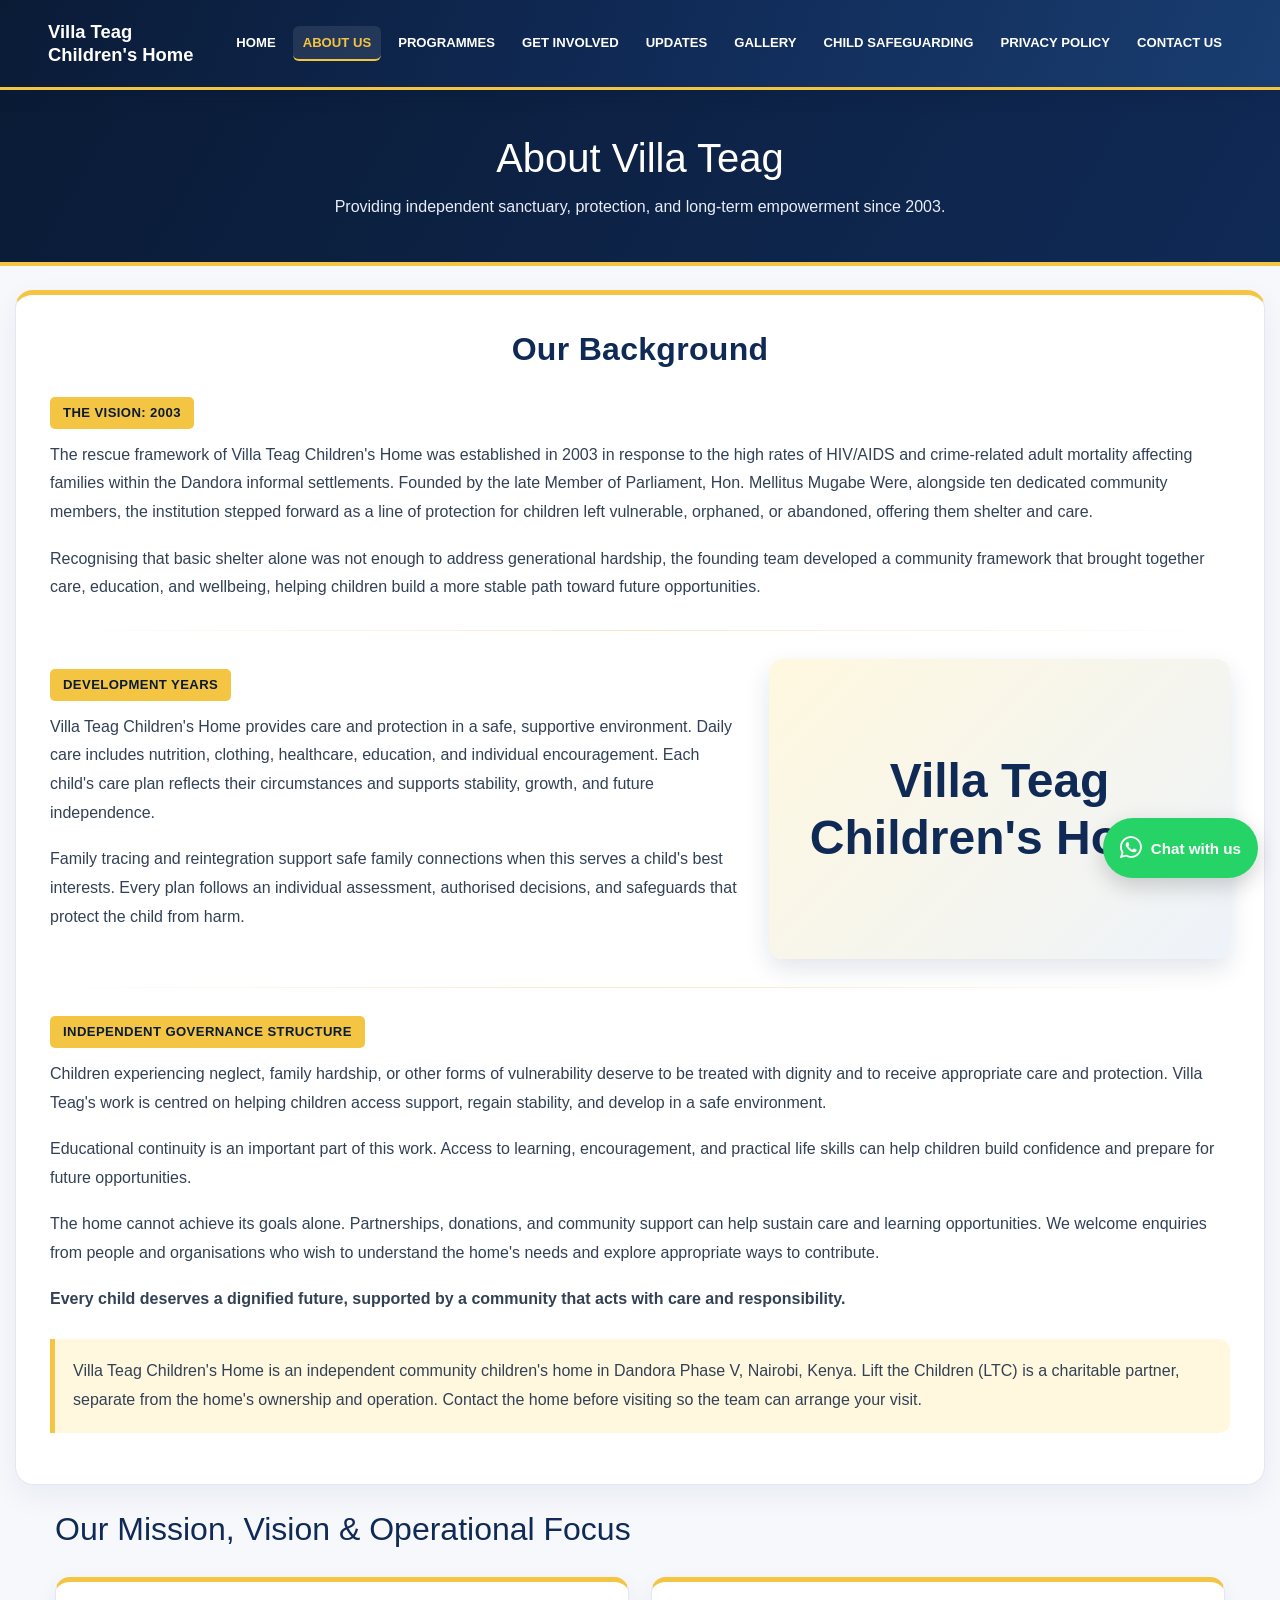
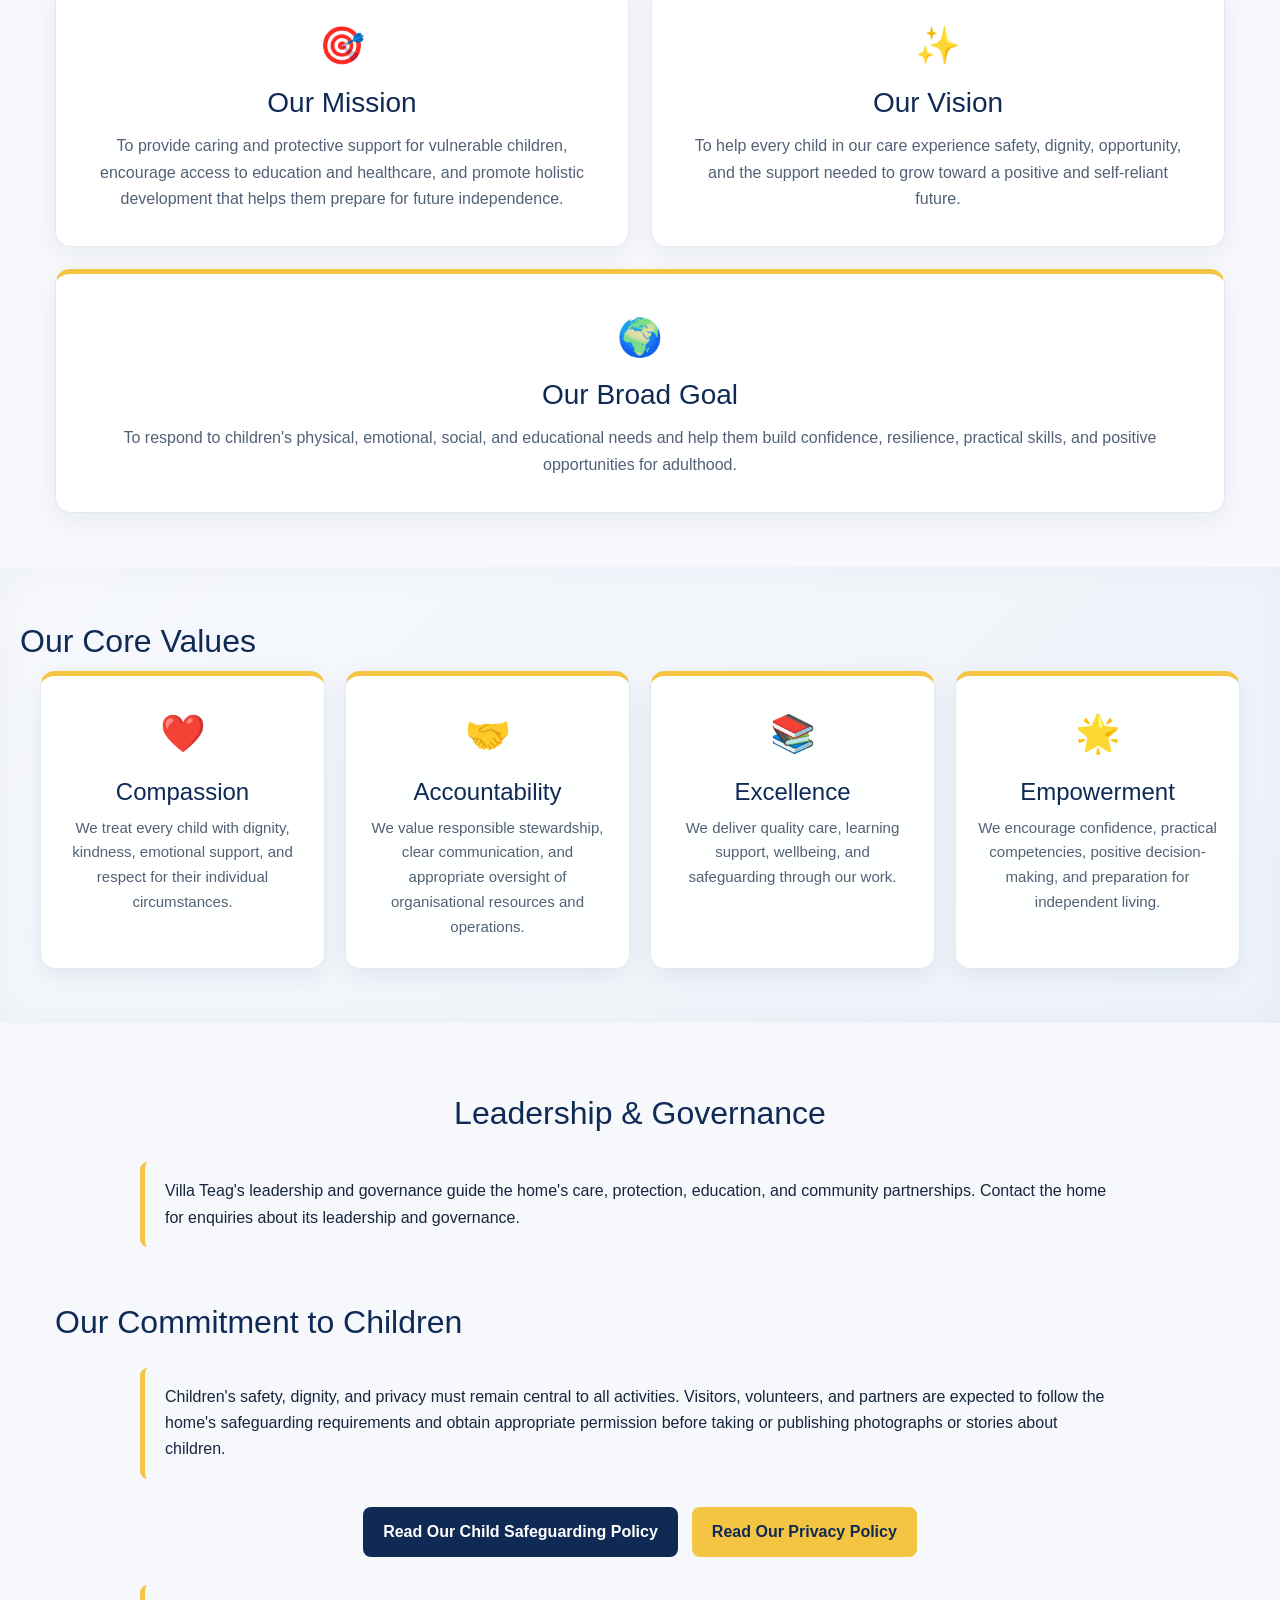
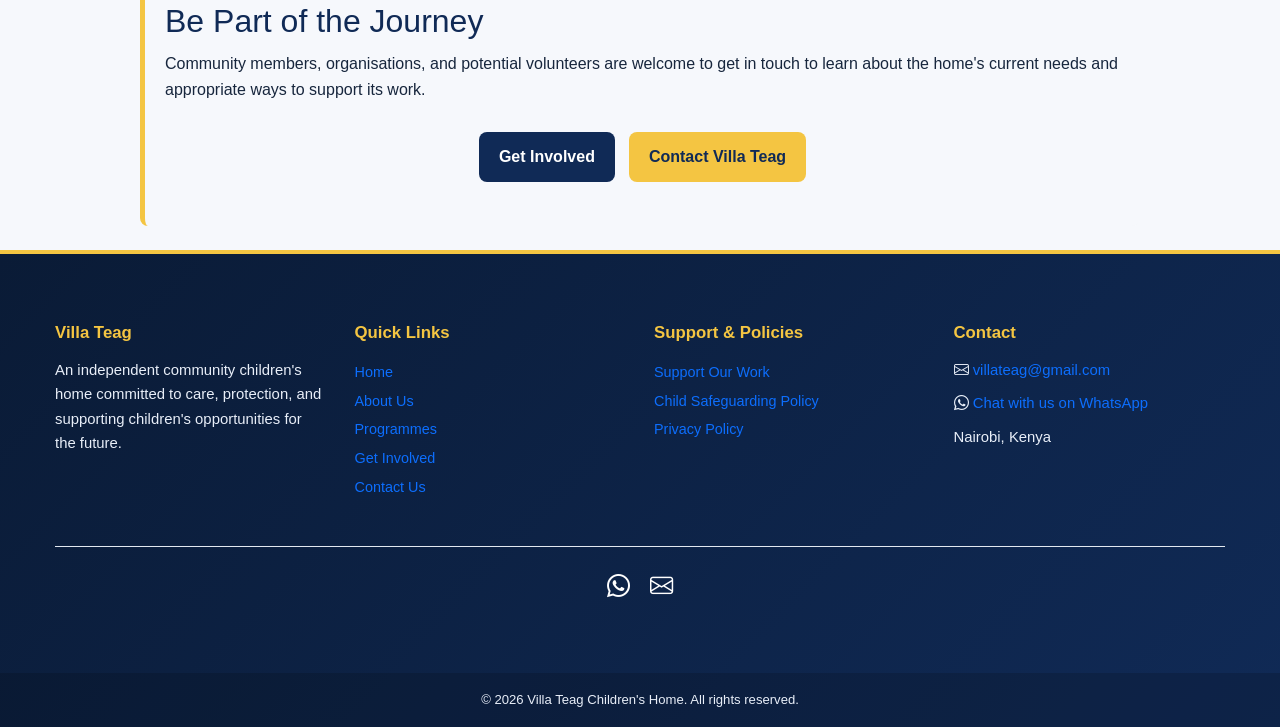
==== About.html @ f367cfdc "Polish Villa Teag website content Co-authored-by: Copilot <223556219+Copilot@users.noreply.github.co" ====
<!doctype html>
<html lang="en">
<head>
  <meta charset="UTF-8">
  <meta name="viewport" content="width=device-width, initial-scale=1.0">
  <meta name="description" content="Learn about Villa Teag Children's Home, its history, mission, values and commitment to the protection and development of children.">
  <title>About Us | Villa Teag Children's Home</title>

  <link rel="stylesheet" href="css/bootstrap.min.css">
  <link rel="stylesheet" href="https://cdn.jsdelivr.net/npm/bootstrap-icons@1.10.0/font/bootstrap-icons.css">
  <link rel="stylesheet" href="css/mutuku.css">
  <link rel="stylesheet" href="css/aboutus.css">

  <style>
    /* Small page-specific additions; the main appearance remains in aboutus.css and mutuku.css. */
    .about-action-links {
      display: flex;
      flex-wrap: wrap;
      gap: 14px;
      justify-content: center;
      margin: 28px auto;
    }
    .about-action-links a {
      display: inline-block;
      padding: 12px 20px;
      border-radius: 8px;
      text-decoration: none;
      font-weight: 700;
    }
    .about-action-primary {
      background: #102a56;
      color: #fff;
    }
    .about-action-secondary {
      background: #f4c542;
      color: #102a56;
    }
    .about-action-links a:focus-visible,
    .horizontal-menu a:focus-visible,
    .site-footer a:focus-visible {
      outline: 3px solid #f4c542;
      outline-offset: 3px;
    }
    .about-note {
      max-width: 1000px;
      margin: 24px auto;
      padding: 16px 20px;
      border-left: 5px solid #f4c542;
      background: #f6f8fc;
      border-radius: 8px;
      line-height: 1.65;
    }
    .about-note p { margin-bottom: 0; }
    .about-page-footer-grid {
      display: grid;
      grid-template-columns: repeat(auto-fit, minmax(190px, 1fr));
      gap: 28px;
    }
    .about-page-footer-grid ul {
      list-style: none;
      padding-left: 0;
      line-height: 2;
    }
    .about-page-footer-grid a { text-decoration: none; }
    .about-page-footer-grid a:hover { text-decoration: underline; }
  </style>
</head>
<body>

  <!-- SITE HEADER -->
  <header class="site-header">
    <nav class="navbar-hub" aria-label="Main navigation">
      <a class="brand-logo" href="index.html" style="text-decoration:none;">
        Villa Teag <br> Children's Home
      </a>

      <input type="checkbox" id="menu-toggle" class="menu-checkbox" aria-label="Toggle navigation menu">
      <label for="menu-toggle" class="hamburger" aria-hidden="true">
        <span></span><span></span><span></span>
      </label>

      <ul class="horizontal-menu">
        <li><a href="index.html">Home</a></li>
        <li><a href="About.html" class="active" aria-current="page">About Us</a></li>
        <li><a href="Programs and Services.html">Programmes</a></li>
        <li><a href="Get Involved.html">Get Involved</a></li>
        <li><a href="updates.html">Updates</a></li>
        <li><a href="gallery.html">Gallery</a></li>
        <li><a href="safeguarding.html">Child Safeguarding</a></li>
        <li><a href="privacy.html">Privacy Policy</a></li>
        <li><a href="Contact.html">Contact Us</a></li>
      </ul>
    </nav>
  </header>

  <!-- WHATSAPP FLOAT -->
  <a href="https://wa.me/254722221267"
     class="whatsapp-float"
     target="_blank"
     rel="noopener noreferrer"
     aria-label="Chat with Villa Teag Children's Home on WhatsApp">
    <i class="bi bi-whatsapp" aria-hidden="true"></i>
    <span>Chat with us</span>
  </a>

  <!-- PAGE BANNER -->
  <section class="page-header">
    <h1>About Villa Teag</h1>
    <p>Providing independent sanctuary, protection, and long-term empowerment since 2003.</p>
  </section>

  <main>
    <!-- HISTORICAL TIMELINE -->
    <section class="history-card" aria-labelledby="history-heading">
      <h2 class="history-title" id="history-heading">Our Background</h2>

      <div class="full-width-top">
        <div class="era-tag">The Vision: 2003</div>
        <p>The rescue framework of Villa Teag Children's Home was established in 2003 in response to the high rates of HIV/AIDS and crime-related adult mortality affecting families within the Dandora informal settlements. Founded by the late Member of Parliament, Hon. Mellitus Mugabe Were, alongside ten dedicated community members, the institution stepped forward as a line of protection for children left vulnerable, orphaned, or abandoned, offering them shelter and care.</p>
        <p>Recognising that basic shelter alone was not enough to address generational hardship, the founding team developed a community framework that brought together care, education, and wellbeing, helping children build a more stable path toward future opportunities.</p>
      </div>

      <hr class="history-divider">

      <div class="split-middle">
        <div class="middle-text">
          <div class="era-tag">Development Years</div>
          <p>Villa Teag Children's Home provides care and protection in a safe, supportive environment. Daily care includes nutrition, clothing, healthcare, education, and individual encouragement. Each child's care plan reflects their circumstances and supports stability, growth, and future independence.</p>
          <p>Family tracing and reintegration support safe family connections when this serves a child's best interests. Every plan follows an individual assessment, authorised decisions, and safeguards that protect the child from harm.</p>
        </div>
        <div class="history-image history-wordmark" aria-label="Villa Teag Children's Home">
          <span aria-hidden="true">Villa Teag<br>Children's Home</span>
        </div>
      </div>

      <hr class="history-divider">

      <div class="full-width-bottom">
        <div class="era-tag">Independent Governance Structure</div>
        <p>Children experiencing neglect, family hardship, or other forms of vulnerability deserve to be treated with dignity and to receive appropriate care and protection. Villa Teag's work is centred on helping children access support, regain stability, and develop in a safe environment.</p>
        <p>Educational continuity is an important part of this work. Access to learning, encouragement, and practical life skills can help children build confidence and prepare for future opportunities.</p>
        <p>The home cannot achieve its goals alone. Partnerships, donations, and community support can help sustain care and learning opportunities. We welcome enquiries from people and organisations who wish to understand the home's needs and explore appropriate ways to contribute.</p>
        <p><strong>Every child deserves a dignified future, supported by a community that acts with care and responsibility.</strong></p>

        <p class="final-location" style="margin-top:25px;">
          Villa Teag Children's Home is an independent community children's home in Dandora Phase V, Nairobi, Kenya. Lift the Children (LTC) is a charitable partner, separate from the home's ownership and operation. Contact the home before visiting so the team can arrange your visit.
        </p>
      </div>
    </section>

    <!-- MISSION, VISION AND GOAL -->
    <section class="container" aria-labelledby="mission-heading">
      <h2 class="section-heading" id="mission-heading">Our Mission, Vision &amp; Operational Focus</h2>
      <div class="mission-vision">
        <article class="mission-card card-style">
          <div class="mission-icon" aria-hidden="true">🎯</div>
          <h3>Our Mission</h3>
          <p>To provide caring and protective support for vulnerable children, encourage access to education and healthcare, and promote holistic development that helps them prepare for future independence.</p>
        </article>

        <article class="vision-card card-style">
          <div class="vision-icon" aria-hidden="true">✨</div>
          <h3>Our Vision</h3>
          <p>To help every child in our care experience safety, dignity, opportunity, and the support needed to grow toward a positive and self-reliant future.</p>
        </article>

        <article class="Broad-goal card-style">
          <div class="value-icon" aria-hidden="true">🌍</div>
          <h3>Our Broad Goal</h3>
          <p>To respond to children's physical, emotional, social, and educational needs and help them build confidence, resilience, practical skills, and positive opportunities for adulthood.</p>
        </article>
      </div>
    </section>

    <!-- CORE VALUES -->
    <section class="container2" aria-labelledby="values-heading">
      <h2 class="section-heading" id="values-heading">Our Core Values</h2>
      <div class="values-section">
        <article class="value-card">
          <div class="value-icon" aria-hidden="true">❤️</div>
          <h4>Compassion</h4>
          <p>We treat every child with dignity, kindness, emotional support, and respect for their individual circumstances.</p>
        </article>
        <article class="value-card">
          <div class="value-icon" aria-hidden="true">🤝</div>
          <h4>Accountability</h4>
          <p>We value responsible stewardship, clear communication, and appropriate oversight of organisational resources and operations.</p>
        </article>
        <article class="value-card">
          <div class="value-icon" aria-hidden="true">📚</div>
          <h4>Excellence</h4>
          <p>We deliver quality care, learning support, wellbeing, and safeguarding through our work.</p>
        </article>
        <article class="value-card">
          <div class="value-icon" aria-hidden="true">🌟</div>
          <h4>Empowerment</h4>
          <p>We encourage confidence, practical competencies, positive decision-making, and preparation for independent living.</p>
        </article>
      </div>
    </section>

    <!-- LEADERSHIP AND GOVERNANCE -->
    <section class="team-section" aria-labelledby="team-heading">
      <h2 class="section-heading" id="team-heading">Leadership &amp; Governance</h2>
      <p class="about-note">Villa Teag's leadership and governance guide the home's care, protection, education, and community partnerships. Contact the home for enquiries about its leadership and governance.</p>
    </section>

    <!-- SAFEGUARDING AND PRIVACY -->
    <section class="container" aria-labelledby="commitment-heading">
      <h2 class="section-heading" id="commitment-heading">Our Commitment to Children</h2>
      <div class="about-note">
        <p>Children's safety, dignity, and privacy must remain central to all activities. Visitors, volunteers, and partners are expected to follow the home's safeguarding requirements and obtain appropriate permission before taking or publishing photographs or stories about children.</p>
      </div>
      <div class="about-action-links">
        <a class="about-action-primary" href="safeguarding.html">Read Our Child Safeguarding Policy</a>
        <a class="about-action-secondary" href="privacy.html">Read Our Privacy Policy</a>
      </div>
    </section>

    <!-- CALL TO ACTION -->
    <section class="container" aria-labelledby="support-heading">
      <div class="about-note">
        <h2 id="support-heading">Be Part of the Journey</h2>
        <p>Community members, organisations, and potential volunteers are welcome to get in touch to learn about the home's current needs and appropriate ways to support its work.</p>
        <div class="about-action-links">
          <a class="about-action-primary" href="Get Involved.html">Get Involved</a>
          <a class="about-action-secondary" href="Contact.html">Contact Villa Teag</a>
        </div>
      </div>
    </section>
  </main>

  <!-- SITE FOOTER -->
  <footer class="site-footer mt-auto">
    <div class="container py-5">
      <div class="about-page-footer-grid">
        <div class="footer-section">
          <h5 class="footer-title">Villa Teag</h5>
          <p class="footer-text">An independent community children's home committed to care, protection, and supporting children's opportunities for the future.</p>
        </div>

        <div class="footer-section">
          <h5 class="footer-title">Quick Links</h5>
          <ul>
            <li><a href="index.html">Home</a></li>
            <li><a href="About.html" aria-current="page">About Us</a></li>
            <li><a href="Programs and Services.html">Programmes</a></li>
            <li><a href="Get Involved.html">Get Involved</a></li>
            <li><a href="Contact.html">Contact Us</a></li>
          </ul>
        </div>

        <div class="footer-section">
          <h5 class="footer-title">Support &amp; Policies</h5>
          <ul>
            <li><a href="Get Involved.html#donation-methods">Support Our Work</a></li>
            <li><a href="safeguarding.html">Child Safeguarding Policy</a></li>
            <li><a href="privacy.html">Privacy Policy</a></li>
          </ul>
        </div>

        <div class="footer-section last-section">
          <h5 class="footer-title">Contact</h5>
          <p class="footer-text"><i class="bi bi-envelope" aria-hidden="true"></i> <a href="mailto:villateag@gmail.com">villateag@gmail.com</a></p>
          <p class="footer-text"><i class="bi bi-whatsapp" aria-hidden="true"></i> <a href="https://wa.me/254722221267" target="_blank" rel="noopener noreferrer">Chat with us on WhatsApp</a></p>
          <p class="footer-text">Nairobi, Kenya</p>
        </div>
      </div>

      <div class="footer-social-wrapper" style="text-align:center; margin-top:28px; padding-top:20px; border-top:1px solid #e2e8f0;">
        <div class="footer-social" style="display:flex; justify-content:center; gap:20px; font-size:1.5rem;">
          <a href="https://wa.me/254722221267" target="_blank" rel="noopener noreferrer" aria-label="WhatsApp"><i class="bi bi-whatsapp" aria-hidden="true"></i></a>
          <a href="mailto:villateag@gmail.com" aria-label="Email"><i class="bi bi-envelope" aria-hidden="true"></i></a>
        </div>
      </div>
    </div>

    <div class="footer-bottom text-center py-3">
      &copy; <span id="copyright-year"></span> Villa Teag Children's Home. All rights reserved.
    </div>
  </footer>

  <script src="js/bootstrap.bundle.min.js"></script>
  <script src="js/mutuku.js"></script>
  <script>
    document.getElementById('copyright-year').textContent = new Date().getFullYear();
  </script>
</body>
</html>
---- css/mutuku.css ----
/* =========================================================
   VILLA TEAG CHILDREN'S HOME — GLOBAL STYLES
   Brand: Dark navy blue + warm yellow
   Load after Bootstrap and before each page-specific CSS.
========================================================= */

:root {
  --brand-blue: #102A56;
  --brand-navy-dark: #0A1B36;
  --brand-navy-light: #193D70;
  --brand-yellow: #F4C542;
  --brand-yellow-dark: #D9A91D;
  --brand-green: #F4C542; /* legacy variable used by older page styles */
  --text-dark: #17263D;
  --text-muted: #617086;
  --white: #FFFFFF;
  --page-background: #F6F8FC;
  --border-color: #E2E8F0;
  --header-height: 90px;
  --shadow-soft: 0 8px 25px rgba(16, 42, 86, 0.08);
  --shadow-strong: 0 14px 32px rgba(16, 42, 86, 0.14);
}

html {
  scroll-behavior: smooth;
  scroll-padding-top: calc(var(--header-height) + 18px);
}

*,
*::before,
*::after {
  box-sizing: border-box;
}

body {
  margin: 0;
  padding-top: var(--header-height);
  overflow-x: hidden;
  font-family: "Segoe UI", Arial, sans-serif;
  font-size: 16px;
  line-height: 1.65;
  color: var(--text-dark);
  background: var(--page-background);
}

img {
  display: block;
  max-width: 100%;
  height: auto;
}

a {
  overflow-wrap: anywhere;
  transition: color .2s ease, background-color .2s ease, transform .2s ease;
}

button,
input,
select,
textarea {
  font: inherit;
}

:focus-visible {
  outline: 3px solid var(--brand-yellow-dark);
  outline-offset: 3px;
}

::selection {
  color: var(--brand-navy-dark);
  background: var(--brand-yellow);
}

/* Bootstrap-compatible content width. Do not add global top padding here. */
.container {
  width: 100%;
  max-width: 1200px;
  margin-right: auto;
  margin-left: auto;
  padding-right: 15px;
  padding-left: 15px;
}

/* Type defaults: spacing should be controlled by the page sections. */
h1, h2, h3, h4, h5, h6 {
  color: var(--brand-blue);
  line-height: 1.3;
}

p:last-child { margin-bottom: 0; }

/* Main fixed header shared by Home, About, Programmes, Get Involved, Contact. */
.site-header {
  position: fixed;
  inset: 0 0 auto;
  z-index: 2000;
  height: var(--header-height);
  display: flex;
  align-items: center;
  background: linear-gradient(110deg, var(--brand-navy-dark), var(--brand-blue), var(--brand-navy-light));
  border-bottom: 3px solid var(--brand-yellow);
  box-shadow: 0 4px 18px rgba(10, 27, 54, .18);
}

.navbar-hub {
  display: flex;
  align-items: center;
  justify-content: space-between;
  gap: 20px;
  width: 100%;
  max-width: 1500px;
  margin: 0 auto;
  padding: 10px clamp(14px, 4vw, 48px);
}

.brand-logo {
  display: flex;
  align-items: center;
  gap: 11px;
  flex: 0 0 auto;
  color: var(--white) !important;
  font-size: 1.15rem;
  font-weight: 800;
  line-height: 1.2;
  text-decoration: none;
  white-space: nowrap;
}

.brand-logo:hover { color: var(--brand-yellow) !important; }

.brand-logo .logo-img {
  width: auto;
  height: 48px;
  object-fit: contain;
  border-radius: 5px;
}

/* Main menu. The checkbox must precede the hamburger and menu in the HTML. */
.menu-checkbox,
input#menu-toggle {
  position: absolute !important;
  width: 1px !important;
  height: 1px !important;
  overflow: hidden !important;
  clip: rect(0, 0, 0, 0) !important;
  white-space: nowrap !important;
  opacity: 0 !important;
}

.horizontal-menu {
  display: flex;
  align-items: center;
  justify-content: flex-end;
  flex-wrap: wrap;
  gap: 7px;
  padding: 0;
  margin: 0;
  list-style: none;
}

.horizontal-menu li { margin: 0; padding: 0; }

.horizontal-menu a {
  display: block;
  padding: 8px 10px;
  border-radius: 6px;
  border-bottom: 2px solid transparent;
  color: var(--white);
  font-size: .82rem;
  font-weight: 700;
  line-height: 1.35;
  text-decoration: none;
  text-transform: uppercase;
}

.horizontal-menu a:hover,
.horizontal-menu a.active {
  color: var(--brand-yellow) !important;
  background: rgba(255,255,255,.09);
  border-bottom-color: var(--brand-yellow);
}

.hamburger {
  display: none;
  flex: 0 0 auto;
  width: 31px;
  height: 27px;
  padding: 3px;
  flex-direction: column;
  justify-content: space-around;
  cursor: pointer;
  z-index: 2105;
}

.hamburger span {
  display: block;
  width: 100%;
  height: 3px;
  border-radius: 4px;
  background: var(--white);
  transition: transform .2s ease, opacity .2s ease;
}

@media (max-width: 1120px) {
  .navbar-hub { gap: 12px; }
  .brand-logo { font-size: 1rem; }
  .brand-logo .logo-img { height: 42px; }
  .horizontal-menu a { padding: 7px 8px; font-size: .76rem; }
}

@media (max-width: 1024px) {
  .hamburger { display: flex; }
  .navbar-hub { justify-content: space-between; }
  .horizontal-menu {
    position: fixed;
    top: var(--header-height);
    right: 0;
    width: min(100%, 420px);
    height: calc(100dvh - var(--header-height));
    display: none;
    padding: 12px 0 28px;
    flex-direction: column;
    align-items: stretch;
    justify-content: flex-start;
    flex-wrap: nowrap;
    gap: 0;
    overflow-y: auto;
    background: #FFFFFF;
    box-shadow: -10px 12px 30px rgba(10, 27, 54, .16);
  }
  .horizontal-menu li { width: 100%; border-bottom: 1px solid var(--border-color); }
  .horizontal-menu a {
    width: 100%;
    padding: 15px 22px;
    border: 0;
    border-radius: 0;
    color: var(--brand-blue) !important;
    text-align: left;
    font-size: .95rem;
  }
  .horizontal-menu a:hover,
  .horizontal-menu a.active {
    color: var(--brand-navy-dark) !important;
    background: #FFF7D6;
    border-left: 4px solid var(--brand-yellow-dark);
  }
  #menu-toggle:checked ~ .horizontal-menu {
    display: flex;
  }
  #menu-toggle:checked + .hamburger span:nth-child(1) { transform: translateY(7px) rotate(45deg); }
  #menu-toggle:checked + .hamburger span:nth-child(2) { opacity: 0; }
  #menu-toggle:checked + .hamburger span:nth-child(3) { transform: translateY(-7px) rotate(-45deg); }
}

@media (max-width: 480px) {
  :root { --header-height: 78px; }
  .navbar-hub { padding: 8px 12px; }
  .brand-logo { gap: 7px; font-size: .82rem; }
  .brand-logo .logo-img { height: 34px; }
  .hamburger { width: 27px; height: 24px; }
}

/* Policy-page header used by safeguarding.html and privacy.html. */
.vt-header {
  position: relative;
  z-index: 10;
  display: flex;
  align-items: center;
  justify-content: space-between;
  gap: 20px;
  padding: 16px clamp(16px, 4vw, 48px);
  background: linear-gradient(110deg, var(--brand-navy-dark), var(--brand-blue));
  border-bottom: 4px solid var(--brand-yellow);
}

.vt-brand {
  flex: 0 0 auto;
  color: #FFFFFF;
  font-size: 1.05rem;
  font-weight: 800;
  text-decoration: none;
}

.vt-header .horizontal-menu {
  position: static;
  width: auto;
  height: auto;
  padding: 0;
  flex-direction: row;
  align-items: center;
  flex-wrap: wrap;
  overflow: visible;
  background: transparent;
  box-shadow: none;
}

.vt-header .horizontal-menu li { width: auto; border: 0; }
.vt-header .horizontal-menu a { color: #FFFFFF !important; text-align: center; padding: 8px 9px; font-size: .78rem; }
.vt-header .horizontal-menu a:hover,
.vt-header .horizontal-menu a.active { color: var(--brand-yellow) !important; background: rgba(255,255,255,.09); border-bottom: 2px solid var(--brand-yellow) !important; border-left: 0; }

@media (max-width: 1024px) {
  .vt-header { align-items: flex-start; flex-direction: column; gap: 10px; }
  .vt-header .horizontal-menu { position: static; width: 100%; height: auto; flex-direction: row; flex-wrap: wrap; gap: 4px; }
  .vt-header .horizontal-menu li { width: auto; }
  .vt-header .horizontal-menu a { width: auto; padding: 8px 9px; text-align: left; }
}

/* Shared page headers and headings. */
.page-header,
.page-header-banner {
  position: relative;
  padding: 42px 20px;
  color: #FFFFFF;
  text-align: center;
  background: linear-gradient(120deg, var(--brand-navy-dark), var(--brand-blue));
  border-bottom: 4px solid var(--brand-yellow);
}

.page-header h1,
.page-header-banner h1 { color: #FFFFFF; margin: 0 0 10px; }
.page-header p,
.page-header-banner p:not(.location-info) { max-width: 780px; margin: 0 auto; color: #E8EEF8; }

.section-title,
.section-heading { color: var(--brand-blue); }

/* Reusable cards and common links. */
.hub-card,
.story-card,
.program-card,
.placement-card,
.stat-card,
.life-card,
.info-card,
.donation-card,
.impact-card-pro,
.support-card,
.volunteer-card,
.mission-card,
.vision-card,
.Broad-goal,
.value-card,
.staff-card {
  border-color: var(--border-color);
}

.btn-primary,
a.btn-primary {
  color: #FFFFFF !important;
  background: var(--brand-blue) !important;
  border-color: var(--brand-blue) !important;
}
.btn-primary:hover,
a.btn-primary:hover { background: var(--brand-navy-dark) !important; border-color: var(--brand-yellow) !important; }
.btn-warning,
.btn-yellow { color: var(--brand-navy-dark) !important; background: var(--brand-yellow) !important; border-color: var(--brand-yellow) !important; font-weight: 700; }

/* Floating WhatsApp button. */
.whatsapp-float {
  position: fixed;
  right: 22px;
  bottom: 22px;
  z-index: 1200;
  display: inline-flex;
  align-items: center;
  gap: 9px;
  padding: 12px 17px;
  border-radius: 999px;
  color: #FFFFFF;
  background: #25D366;
  box-shadow: 0 8px 22px rgba(0,0,0,.18);
  font-size: .95rem;
  font-weight: 700;
  text-decoration: none;
}
.whatsapp-float i { font-size: 1.35rem; }
.whatsapp-float:hover { color: #FFFFFF; transform: translateY(-3px); }

@media (max-width: 576px) {
  .whatsapp-float { right: 14px; bottom: 14px; padding: 13px; border-radius: 50%; }
  .whatsapp-float span { display: none; }
}

/* Back-to-top component, if present. */
#backToTop {
  position: fixed;
  right: 22px;
  bottom: 86px;
  z-index: 1100;
  display: flex;
  align-items: center;
  justify-content: center;
  width: 44px;
  height: 44px;
  border: 2px solid var(--brand-yellow);
  border-radius: 50%;
  color: var(--brand-yellow);
  background: var(--brand-blue);
  box-shadow: var(--shadow-soft);
  opacity: 0;
  pointer-events: none;
  transform: translateY(10px);
  transition: opacity .2s ease, transform .2s ease;
}
#backToTop.show { opacity: 1; pointer-events: auto; transform: translateY(0); }

/* Shared footer. */
.site-footer {
  display: block;
  width: 100%;
  margin: 0;
  padding: 20px 0 0;
  color: #E8EEF8;
  background: linear-gradient(135deg, var(--brand-navy-dark), var(--brand-blue));
  border-top: 4px solid var(--brand-yellow);
  font-size: .9rem;
}

.site-footer .container { max-width: 1200px; }
.footer-grid {
  display: grid;
  grid-template-columns: repeat(4, minmax(0, 1fr));
  gap: 28px;
  padding: 36px 15px;
}
.footer-section { min-width: 0; text-align: left; }
.footer-title { margin: 0 0 14px; color: var(--brand-yellow); font-size: 1.05rem; font-weight: 800; }
.footer-text { margin: 0 0 9px; color: #E8EEF8; font-size: .93rem; line-height: 1.65; }
.footer-links { list-style: none; margin: 0; padding: 0; }
.footer-links li { margin: 0 0 8px; }
.footer-links a { color: #E8EEF8; text-decoration: none; font-size: .93rem; }
.footer-links a:hover { color: var(--brand-yellow); text-decoration: underline; }
.footer-social-wrapper { display: flex; justify-content: center; width: 100%; margin-top: 8px; padding: 20px 12px; border-top: 1px solid rgba(255,255,255,.18); }
.footer-social { display: flex; align-items: center; justify-content: center; gap: 20px; flex-wrap: wrap; }
.footer-social a { color: #FFFFFF; font-size: 1.45rem; }
.footer-social a:hover { color: var(--brand-yellow); transform: translateY(-2px); }
.footer-bottom { padding: 14px 15px; text-align: center; color: #E8EEF8; background: rgba(0,0,0,.16); font-size: .82rem; }
.footer-policy-links { display: flex; justify-content: center; flex-wrap: wrap; gap: 12px 24px; padding: 18px; border-top: 1px solid rgba(255,255,255,.18); }
.footer-policy-links a { color: #FFFFFF; text-decoration: underline; text-decoration-color: var(--brand-yellow); text-underline-offset: 4px; }
.footer-policy-links a:hover { color: var(--brand-yellow); }

@media (max-width: 900px) {
  .footer-grid { grid-template-columns: repeat(2, minmax(0, 1fr)); }
}
@media (max-width: 768px) {
  body { font-size: 15px; }
  .footer-grid { grid-template-columns: 1fr; gap: 16px; padding: 26px 15px; }
  .footer-section { padding: 12px 0; text-align: center; border-bottom: 1px solid rgba(255,255,255,.14); }
  .footer-section:last-child { border-bottom: 0; }
  .page-header, .page-header-banner { padding: 32px 16px; }
}

/* Global forms: visual defaults only; page-specific files may refine these. */
input, select, textarea { max-width: 100%; }
input:focus, select:focus, textarea:focus { border-color: var(--brand-blue); }

@media (prefers-reduced-motion: reduce) {
  *, *::before, *::after {
    scroll-behavior: auto !important;
    animation-duration: .01ms !important;
    animation-iteration-count: 1 !important;
    transition-duration: .01ms !important;
  }
}
---- css/aboutus.css ----
/* =========================================================
   VILLA TEAG — ABOUT PAGE ONLY
   Depends on css/mutuku.css and Bootstrap.
========================================================= */

/* History / background */
.history-card {
  width: min(100% - 30px, 1450px);
  margin: 24px auto;
  padding: clamp(18px, 3vw, 34px);
  border: 1px solid #E2E8F0;
  border-top: 5px solid #F4C542;
  border-radius: 18px;
  background: #FFFFFF;
  box-shadow: 0 10px 30px rgba(16,42,86,.06);
}
.history-title { margin: 0 0 26px; color: #102A56; font-size: clamp(1.5rem, 3vw, 2rem); font-weight: 850; letter-spacing: .3px; text-align: center; }
.history-card p { margin-bottom: 1.1rem; color: #334155; font-size: 1rem; line-height: 1.8; }
.era-tag { display: inline-block; margin-bottom: 12px; padding: 5px 13px; border-radius: 5px; color: #0A1B36; background: #F4C542; font-size: .82rem; font-weight: 850; text-transform: uppercase; letter-spacing: .4px; }
.history-divider { height: 1px; margin: 28px 0; border: 0; background: linear-gradient(90deg, transparent, #D9A91D, transparent); }
.split-middle { display: grid; grid-template-columns: minmax(0, 1.2fr) minmax(0, .8fr); align-items: center; gap: 28px; }
.middle-text { min-width: 0; }
.history-image { display: flex; align-items: center; justify-content: center; width: 100%; min-height: 260px; max-height: 440px; overflow: hidden; border-radius: 14px; background: #F6F8FC; box-shadow: 0 10px 24px rgba(16,42,86,.12); }
.history-img { display: block; width: 100%; height: 100%; min-height: 260px; max-height: 440px; object-fit: contain; object-position: center; }
.history-wordmark { min-height: 300px; padding: 32px; color: #102A56; background: linear-gradient(135deg, #FFF8DF, #EEF3FA); text-align: center; }
.history-wordmark span { font-size: clamp(1.8rem, 4vw, 3rem); font-weight: 800; line-height: 1.2; }
.final-location { margin-top: 22px; padding: 18px; border-left: 5px solid #F4C542; border-radius: 0 10px 10px 0; color: #334155; background: #FFF8DF; }

/* Mission / vision / broad goal */
.mission-vision { display: grid; grid-template-columns: repeat(2, minmax(0, 1fr)); gap: 22px; margin: 26px 0 54px; }
.mission-card, .vision-card, .Broad-goal { min-width: 0; padding: clamp(22px, 3vw, 34px); border: 1px solid #E2E8F0; border-top: 5px solid #F4C542; border-radius: 15px; background: #FFFFFF; box-shadow: 0 8px 24px rgba(16,42,86,.06); text-align: center; transition: transform .25s ease, box-shadow .25s ease; }
.mission-card:hover, .vision-card:hover, .Broad-goal:hover { transform: translateY(-4px); box-shadow: 0 14px 30px rgba(16,42,86,.12); }
.mission-card h3, .vision-card h3, .Broad-goal h3 { margin: 8px 0 12px; color: #102A56; }
.mission-card p, .vision-card p, .Broad-goal p { margin: 0; color: #526176; }
.mission-icon, .vision-icon, .value-icon { font-size: 2.3rem; }
.Broad-goal { grid-column: 1 / -1; }

/* Core values */
.container2 { width: 100%; margin: 45px 0; padding: 54px 20px; background: linear-gradient(135deg, #f6f8fc, #eef3fa); box-shadow: inset 0 0 40px rgba(16,42,86,.04); }
.values-section { display: grid; grid-template-columns: repeat(4, minmax(0, 1fr)); gap: 20px; max-width: 1200px; margin: 0 auto; }
.value-card { padding: 28px 21px; border: 1px solid #E2E8F0; border-top: 5px solid #F4C542; border-radius: 15px; background: rgba(255,255,255,.96); box-shadow: 0 8px 24px rgba(16,42,86,.07); text-align: center; transition: transform .25s ease, box-shadow .25s ease; }
.value-card:hover { transform: translateY(-5px); box-shadow: 0 14px 30px rgba(16,42,86,.12); }
.value-card h4 { margin: 12px 0 8px; color: #102A56; }
.value-card p { margin: 0; color: #526176; font-size: .94rem; }

/* Leadership profiles */
.team-section { padding: 25px 15px 55px; }
.team-section .section-heading { margin-bottom: 28px; text-align: center; }
.staff-grid { display: grid; grid-template-columns: repeat(auto-fit, minmax(240px, 1fr)); gap: 22px; max-width: 1200px; margin: 0 auto; }
.staff-card { overflow: hidden; border: 1px solid #E2E8F0; border-radius: 15px; background: #FFFFFF; box-shadow: 0 8px 25px rgba(16,42,86,.06); transition: transform .25s ease, box-shadow .25s ease; }
.staff-card:hover { transform: translateY(-5px); box-shadow: 0 14px 30px rgba(16,42,86,.12); }
.staff-image { width: 100%; height: 330px; overflow: hidden; background: #EEF3FA; }
.staff-img { width: 100%; height: 100%; object-fit: cover; object-position: top center; }
.staff-info { padding: 22px; }
.staff-info h4 { margin: 0 0 5px; color: #102A56; font-size: 1.2rem; }
.staff-role { margin-bottom: 12px; color: #8B6A10; font-size: .82rem; font-weight: 850; letter-spacing: .7px; text-transform: uppercase; }
.staff-bio { color: #526176; font-size: .94rem; line-height: 1.7; }

@media (max-width: 1024px) {
  .values-section { grid-template-columns: repeat(2, minmax(0, 1fr)); }
  .history-image, .history-img { min-height: 230px; }
}
@media (max-width: 768px) {
  .split-middle { grid-template-columns: 1fr; }
  .history-image { order: -1; min-height: 220px; max-height: 340px; }
  .history-img { min-height: 220px; max-height: 340px; }
  .mission-vision { grid-template-columns: 1fr; }
  .Broad-goal { grid-column: auto; }
  .staff-grid { grid-template-columns: repeat(2, minmax(0, 1fr)); }
  .container2 { padding: 36px 15px; background-attachment: scroll; }
}
@media (max-width: 560px) {
  .history-card { width: calc(100% - 20px); padding: 16px; }
  .history-card p { font-size: .95rem; }
  .history-divider { margin: 20px 0; }
  .values-section, .staff-grid { grid-template-columns: 1fr; }
  .value-card { padding: 22px 18px; }
  .staff-image { height: 300px; }
}
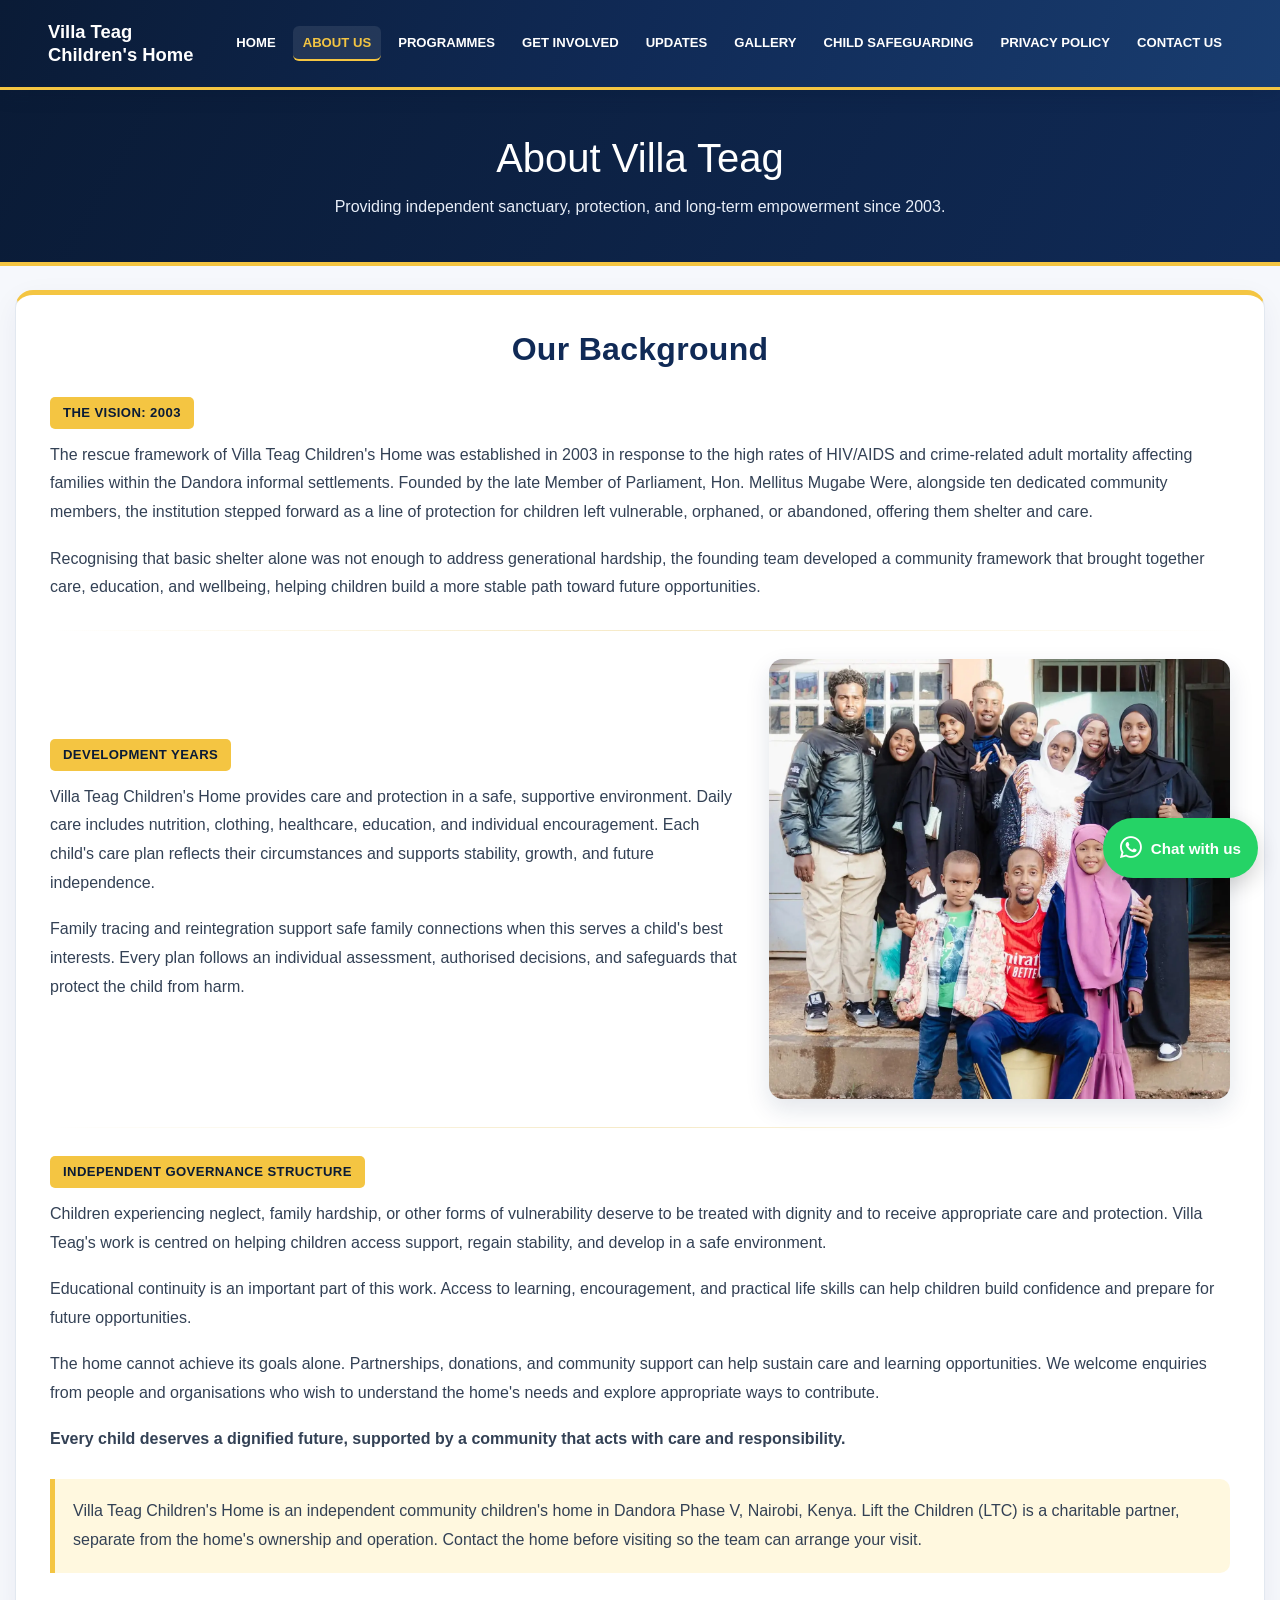
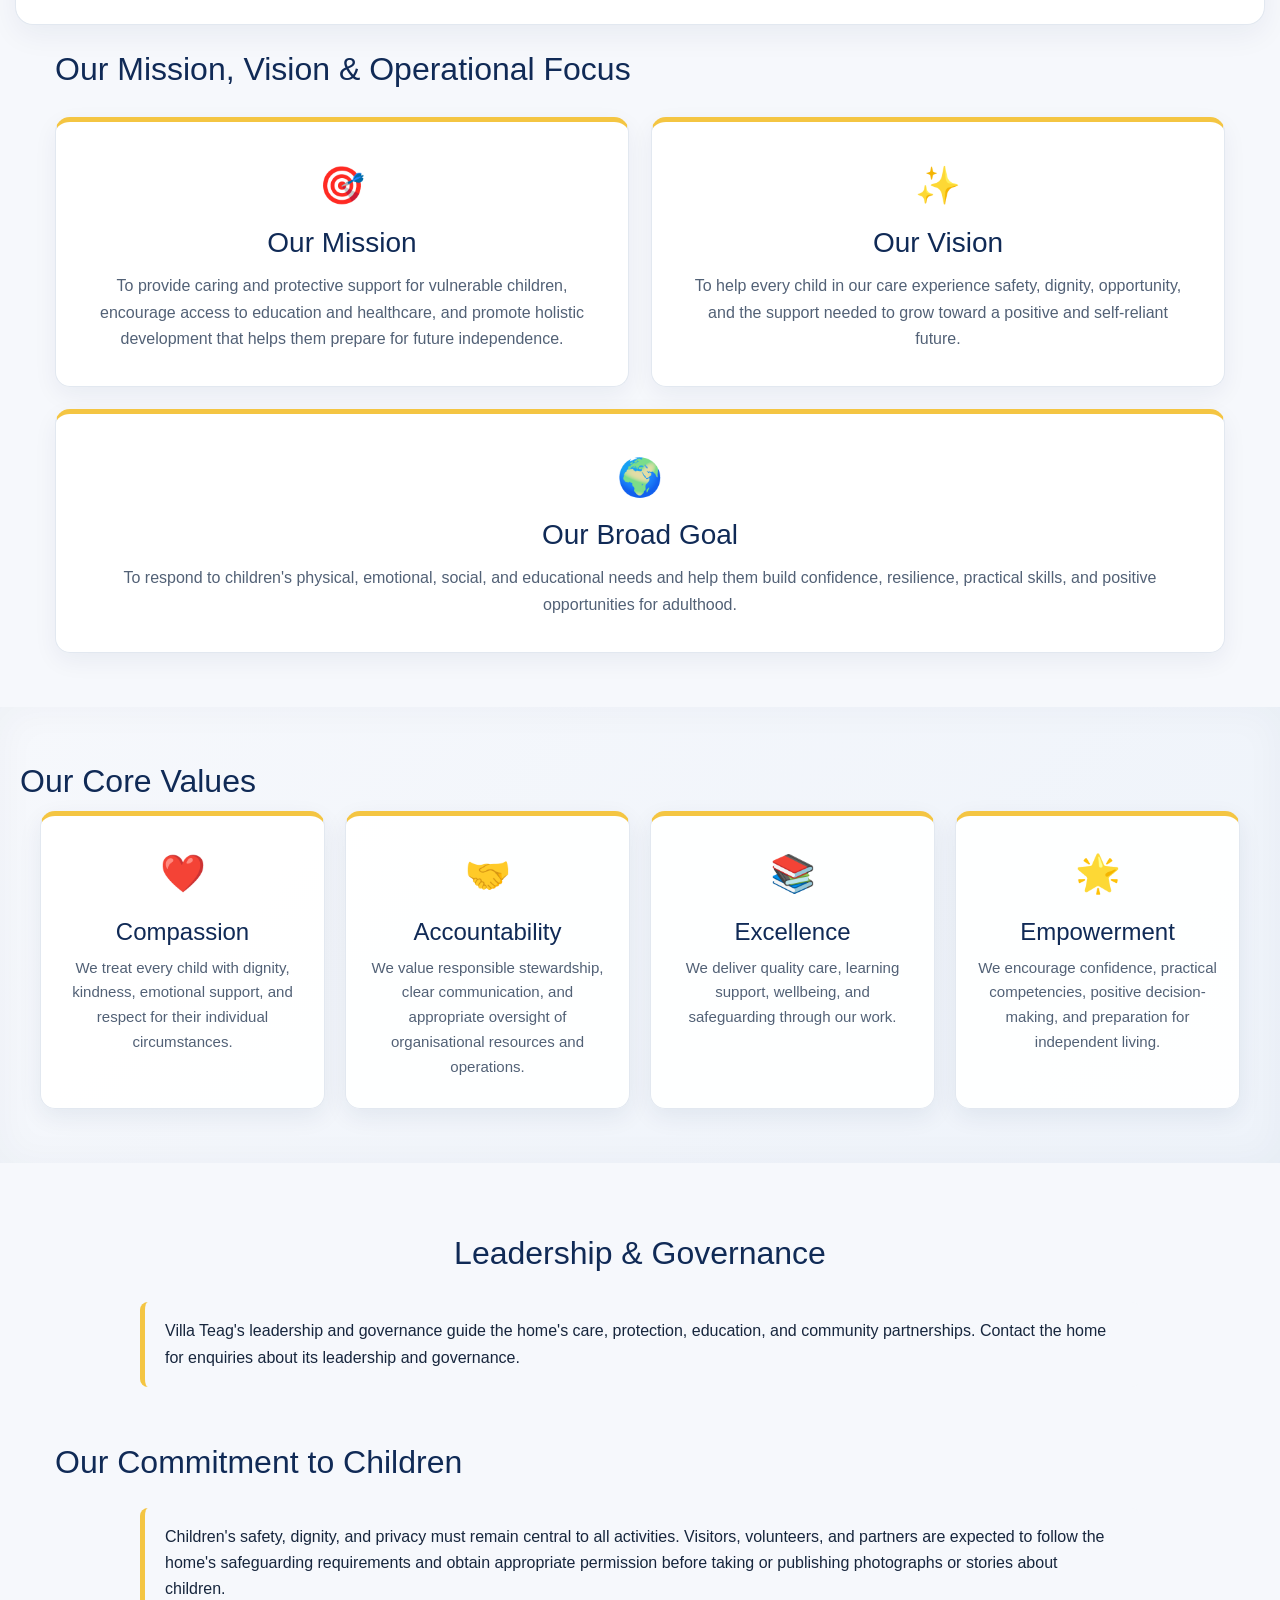
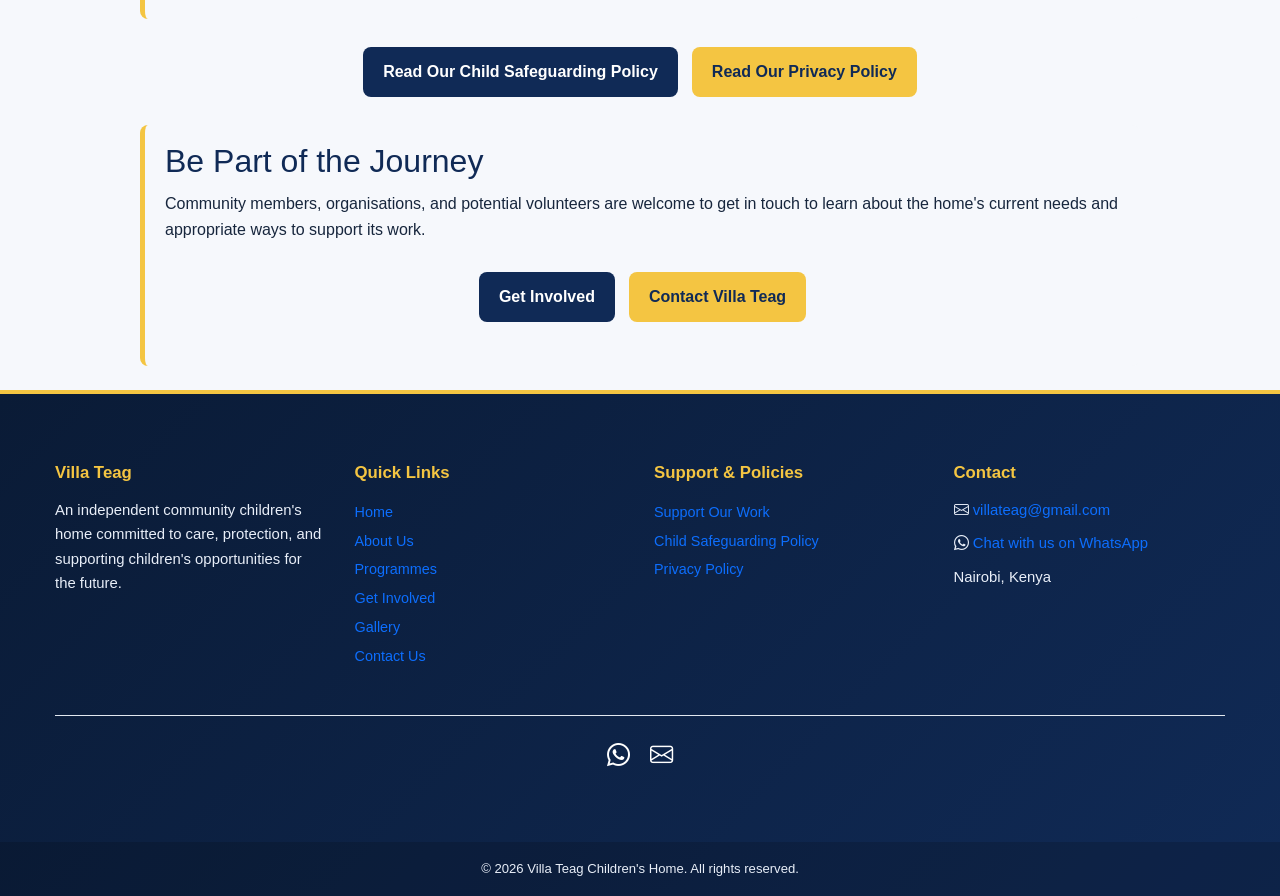
==== commit 5634a4b5: "Polish photo gallery and homepage layout Co-authored-by: Copilot <223556219+Copilot@users.noreply.gi" ====
--- a/About.html
+++ b/About.html
@@ -128,8 +128,8 @@
           <p>Villa Teag Children's Home provides care and protection in a safe, supportive environment. Daily care includes nutrition, clothing, healthcare, education, and individual encouragement. Each child's care plan reflects their circumstances and supports stability, growth, and future independence.</p>
           <p>Family tracing and reintegration support safe family connections when this serves a child's best interests. Every plan follows an individual assessment, authorised decisions, and safeguards that protect the child from harm.</p>
         </div>
-        <div class="history-image history-wordmark" aria-label="Villa Teag Children's Home">
-          <span aria-hidden="true">Villa Teag<br>Children's Home</span>
+        <div class="history-image">
+          <img class="history-img" src="images/FB_IMG_1792008379502.webp" alt="Children and adults posing together outside the home" loading="lazy">
         </div>
       </div>
 
@@ -246,6 +246,7 @@
             <li><a href="About.html" aria-current="page">About Us</a></li>
             <li><a href="Programs and Services.html">Programmes</a></li>
             <li><a href="Get Involved.html">Get Involved</a></li>
+            <li><a href="gallery.html">Gallery</a></li>
             <li><a href="Contact.html">Contact Us</a></li>
           </ul>
         </div>
--- a/css/aboutus.css
+++ b/css/aboutus.css
@@ -21,7 +21,7 @@
 .split-middle { display: grid; grid-template-columns: minmax(0, 1.2fr) minmax(0, .8fr); align-items: center; gap: 28px; }
 .middle-text { min-width: 0; }
 .history-image { display: flex; align-items: center; justify-content: center; width: 100%; min-height: 260px; max-height: 440px; overflow: hidden; border-radius: 14px; background: #F6F8FC; box-shadow: 0 10px 24px rgba(16,42,86,.12); }
-.history-img { display: block; width: 100%; height: 100%; min-height: 260px; max-height: 440px; object-fit: contain; object-position: center; }
+.history-img { display: block; width: 100%; height: 100%; min-height: 260px; max-height: 440px; object-fit: cover; object-position: center; }
 .history-wordmark { min-height: 300px; padding: 32px; color: #102A56; background: linear-gradient(135deg, #FFF8DF, #EEF3FA); text-align: center; }
 .history-wordmark span { font-size: clamp(1.8rem, 4vw, 3rem); font-weight: 800; line-height: 1.2; }
 .final-location { margin-top: 22px; padding: 18px; border-left: 5px solid #F4C542; border-radius: 0 10px 10px 0; color: #334155; background: #FFF8DF; }
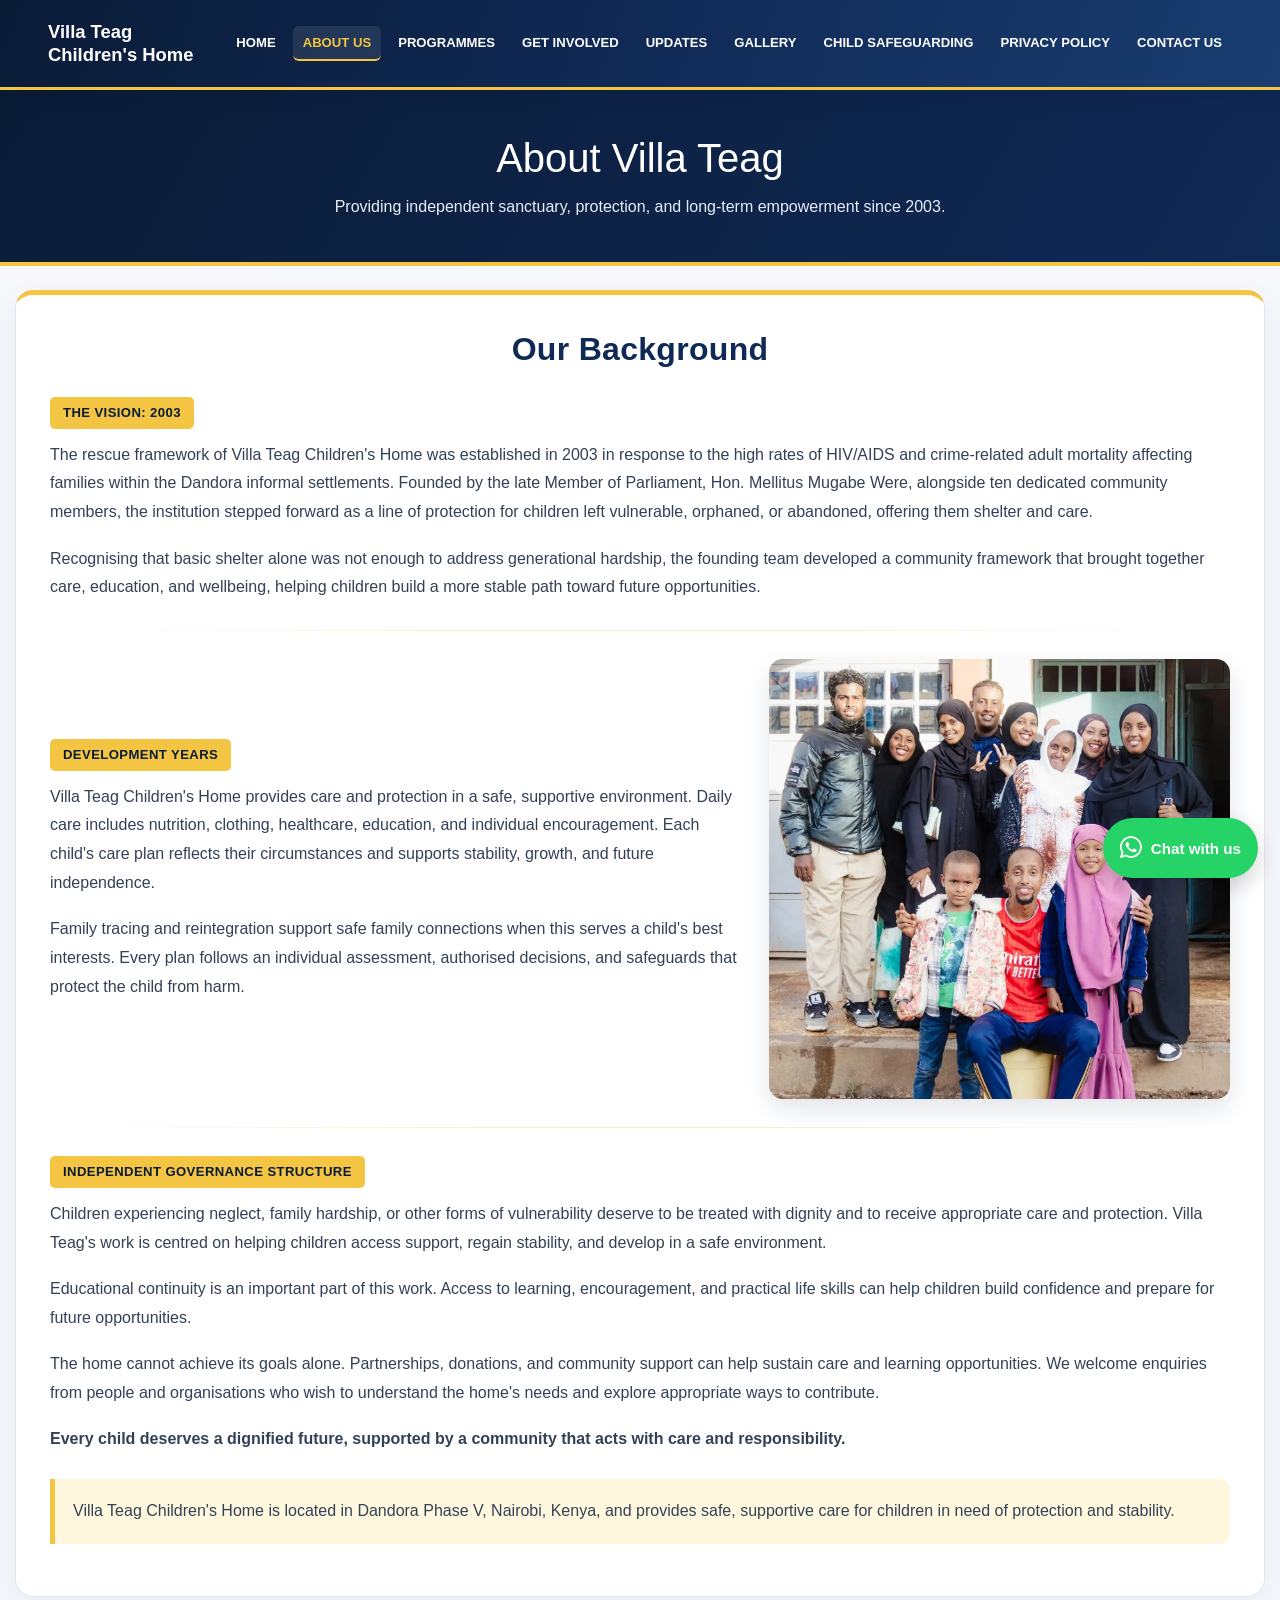
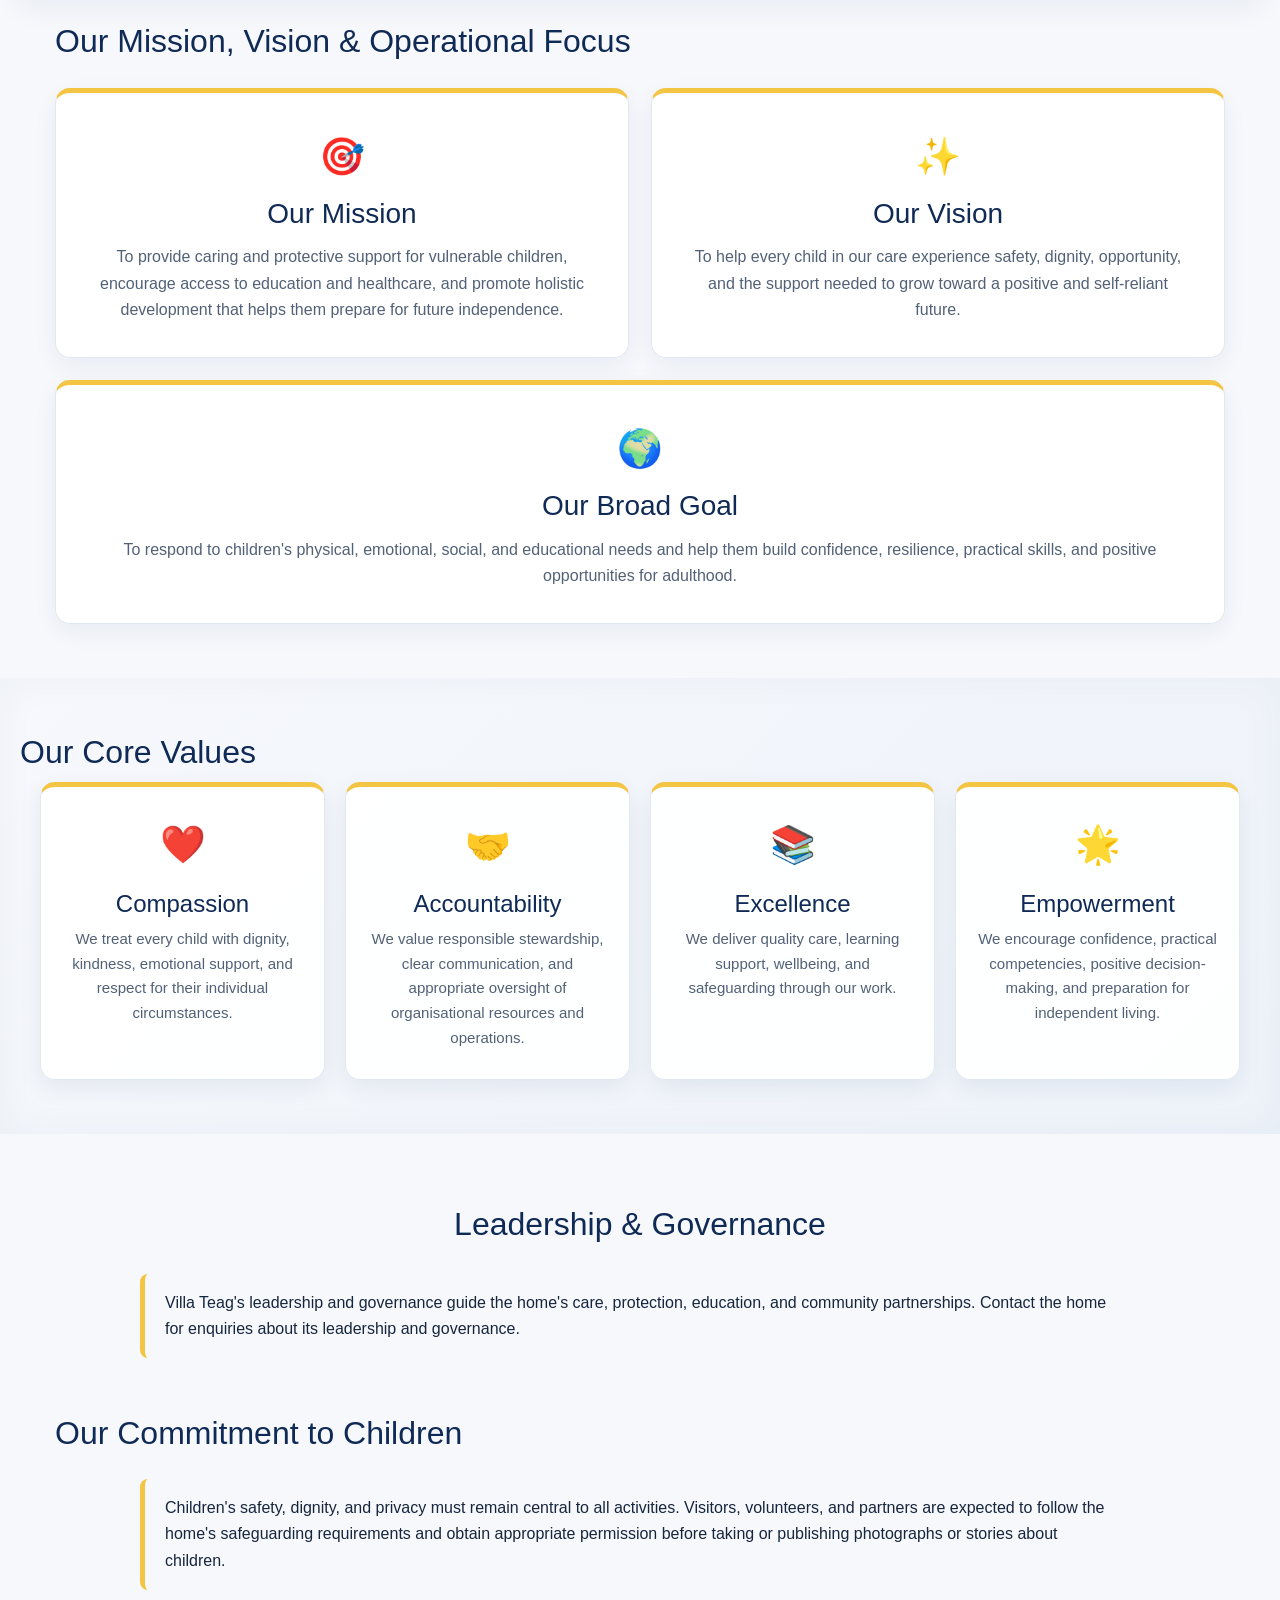
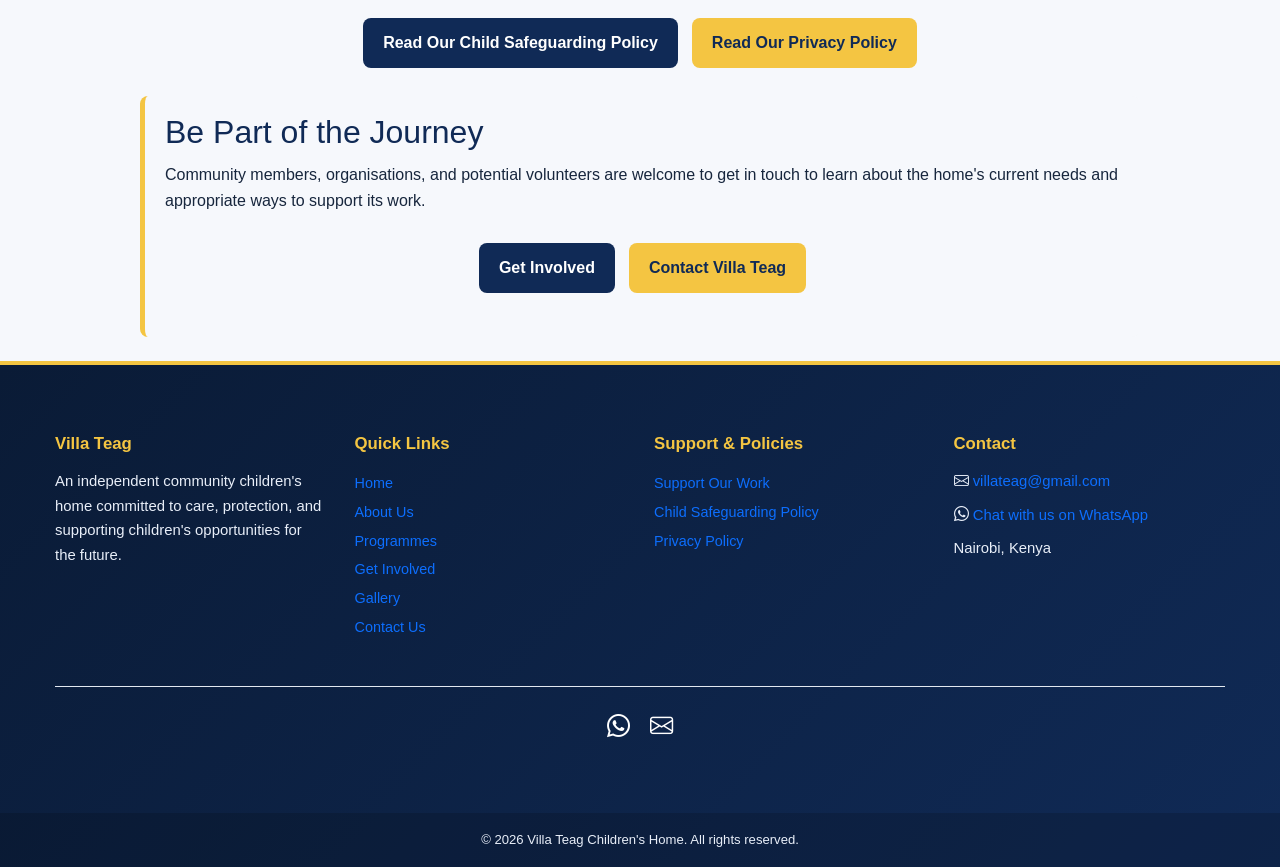
==== commit 007e0f9d: "Finalize location and visit information Co-authored-by: Copilot <223556219+Copilot@users.noreply.git" ====
--- a/About.html
+++ b/About.html
@@ -143,7 +143,7 @@
         <p><strong>Every child deserves a dignified future, supported by a community that acts with care and responsibility.</strong></p>
 
         <p class="final-location" style="margin-top:25px;">
-          Villa Teag Children's Home is an independent community children's home in Dandora Phase V, Nairobi, Kenya. Lift the Children (LTC) is a charitable partner, separate from the home's ownership and operation. Contact the home before visiting so the team can arrange your visit.
+          Villa Teag Children's Home is located in Dandora Phase V, Nairobi, Kenya, and provides safe, supportive care for children in need of protection and stability.
         </p>
       </div>
     </section>
--- a/css/mutuku.css
+++ b/css/mutuku.css
@@ -103,6 +103,8 @@
 }
 
 .navbar-hub {
+  position: relative;
+  z-index: 1100;
   display: flex;
   align-items: center;
   justify-content: space-between;
@@ -118,6 +120,7 @@
   align-items: center;
   gap: 11px;
   flex: 0 0 auto;
+  max-width: calc(100% - 92px);
   color: var(--white) !important;
   font-size: 1.15rem;
   font-weight: 800;
@@ -209,12 +212,21 @@
 }
 
 @media (max-width: 1024px) {
-  .hamburger { display: flex; }
-  .navbar-hub { justify-content: space-between; }
+  .hamburger {
+    display: flex;
+    position: relative;
+    z-index: 2105;
+    margin-left: auto;
+  }
+  .navbar-hub {
+    justify-content: space-between;
+    position: relative;
+  }
   .horizontal-menu {
     position: fixed;
     top: var(--header-height);
     right: 0;
+    left: auto;
     width: min(100%, 420px);
     height: calc(100dvh - var(--header-height));
     display: none;
@@ -225,7 +237,8 @@
     flex-wrap: nowrap;
     gap: 0;
     overflow-y: auto;
-    background: #FFFFFF;
+    background: rgba(255,255,255,0.98);
+    backdrop-filter: blur(8px);
     box-shadow: -10px 12px 30px rgba(10, 27, 54, .16);
   }
   .horizontal-menu li { width: 100%; border-bottom: 1px solid var(--border-color); }
@@ -255,7 +268,7 @@
 @media (max-width: 480px) {
   :root { --header-height: 78px; }
   .navbar-hub { padding: 8px 12px; }
-  .brand-logo { gap: 7px; font-size: .82rem; }
+  .brand-logo { gap: 7px; font-size: .82rem; max-width: calc(100% - 62px); }
   .brand-logo .logo-img { height: 34px; }
   .hamburger { width: 27px; height: 24px; }
 }
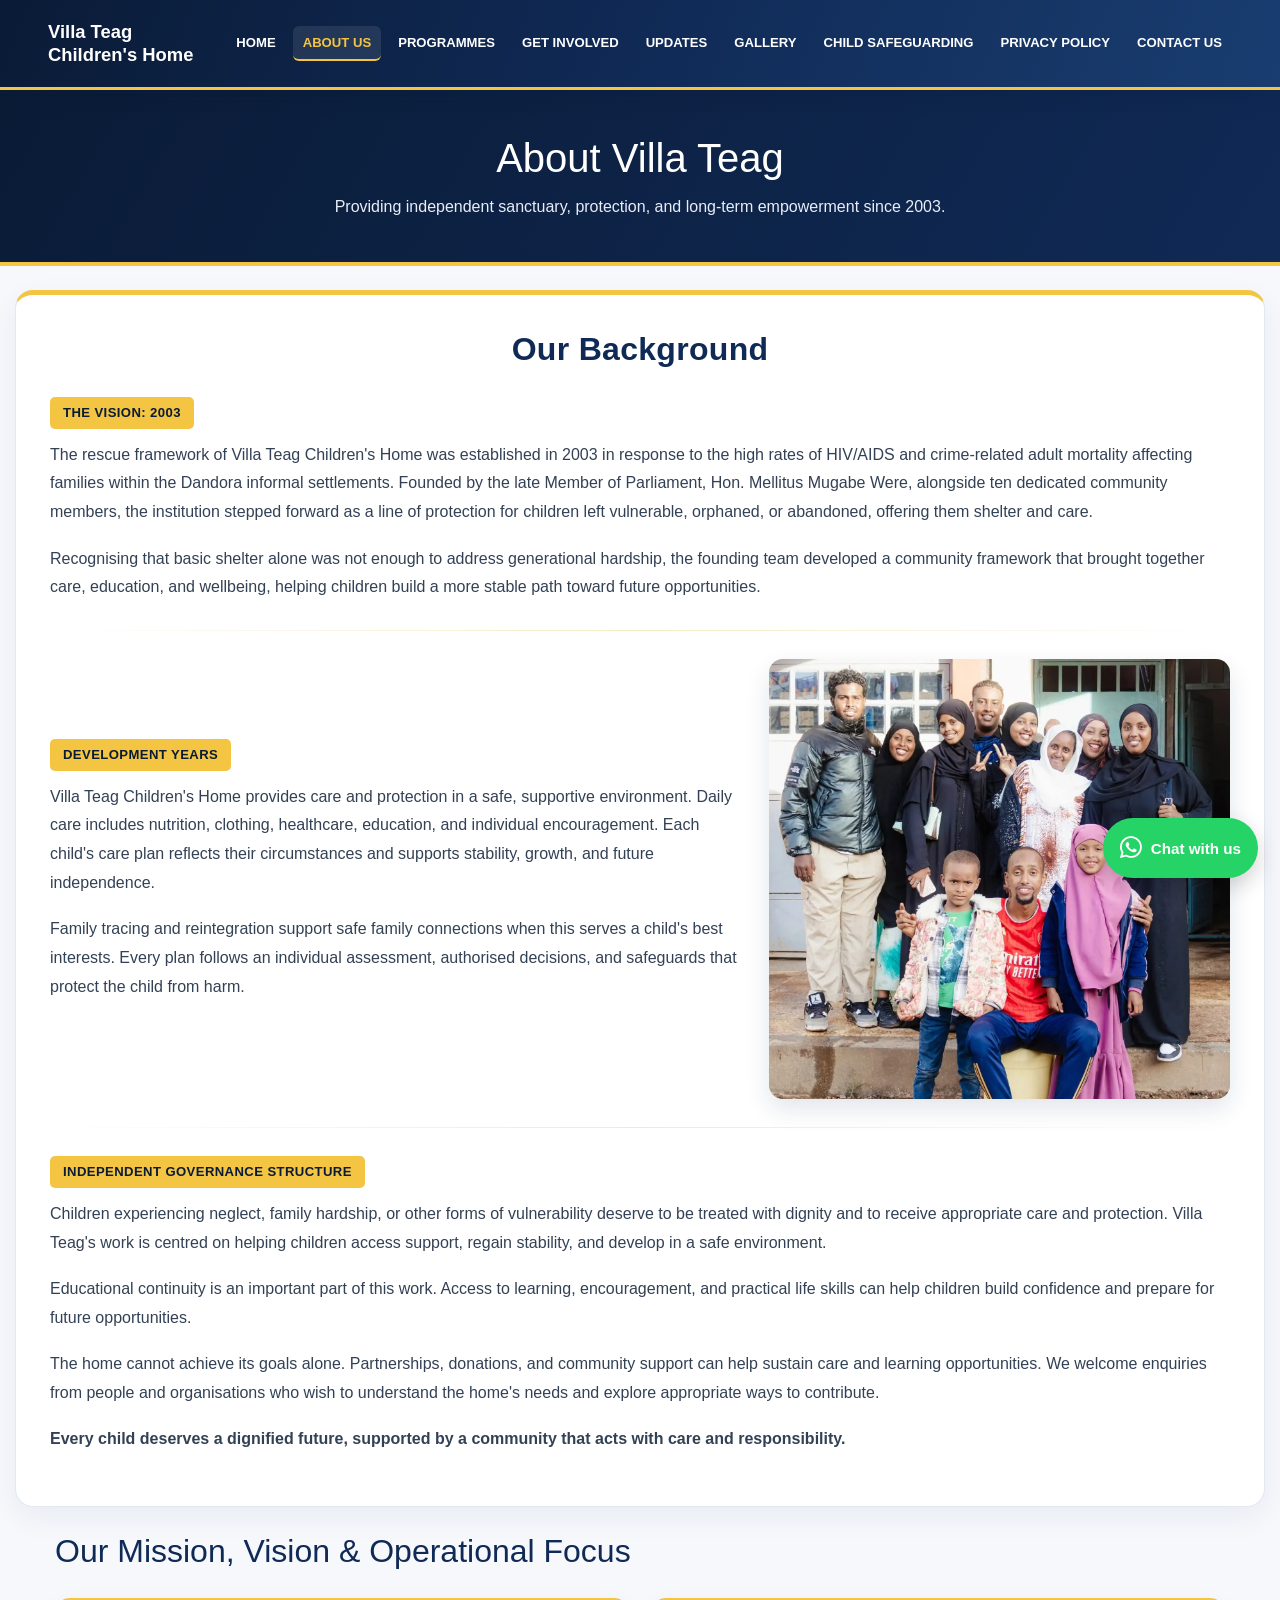
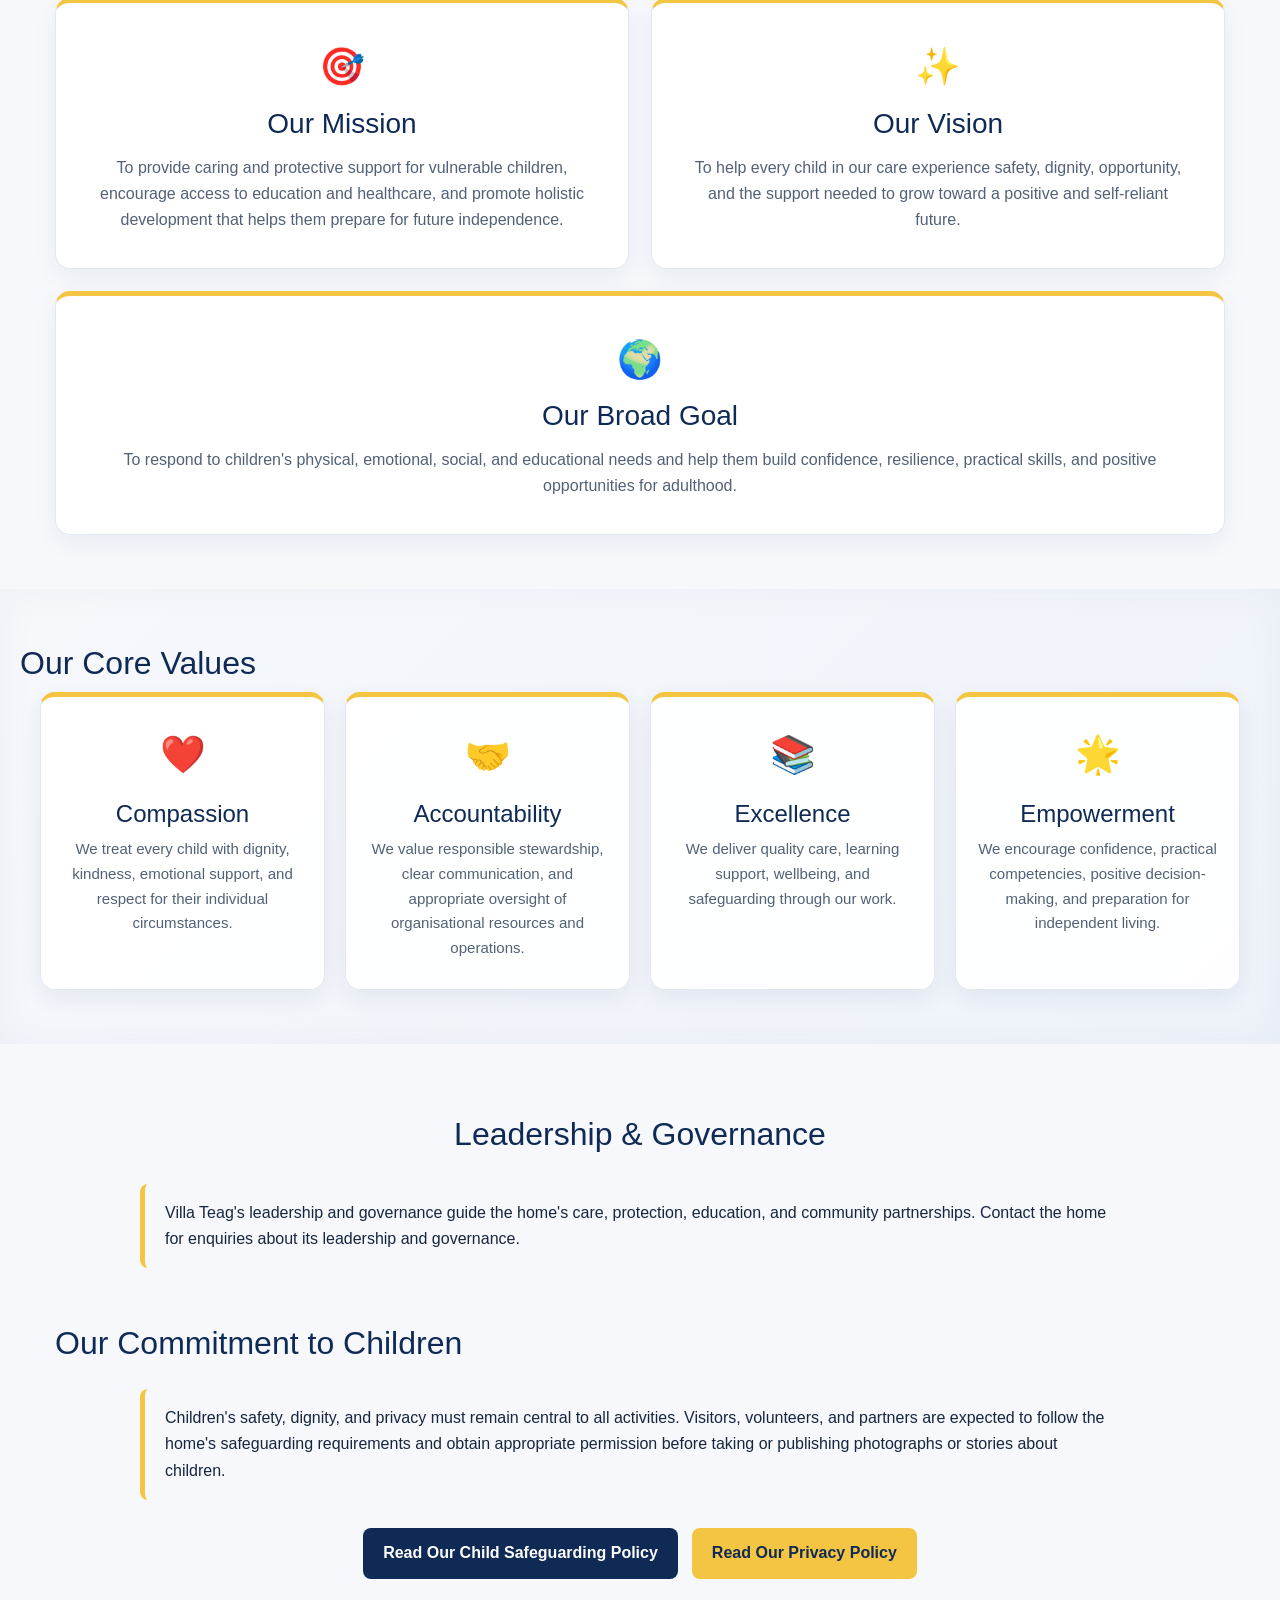
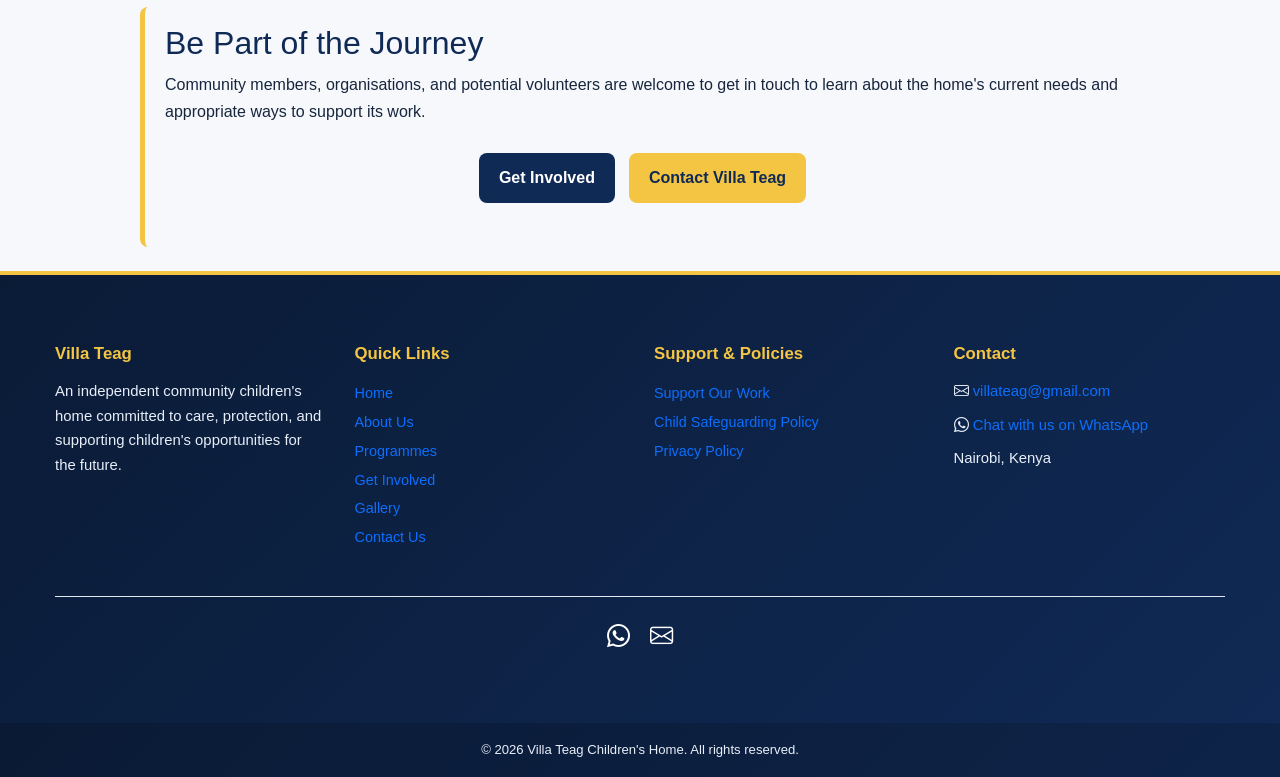
==== commit 02530e04: "Update site copy and contact map Co-authored-by: Copilot <223556219+Copilot@users.noreply.github.com" ====
--- a/About.html
+++ b/About.html
@@ -142,9 +142,6 @@
         <p>The home cannot achieve its goals alone. Partnerships, donations, and community support can help sustain care and learning opportunities. We welcome enquiries from people and organisations who wish to understand the home's needs and explore appropriate ways to contribute.</p>
         <p><strong>Every child deserves a dignified future, supported by a community that acts with care and responsibility.</strong></p>
 
-        <p class="final-location" style="margin-top:25px;">
-          Villa Teag Children's Home is located in Dandora Phase V, Nairobi, Kenya, and provides safe, supportive care for children in need of protection and stability.
-        </p>
       </div>
     </section>
 
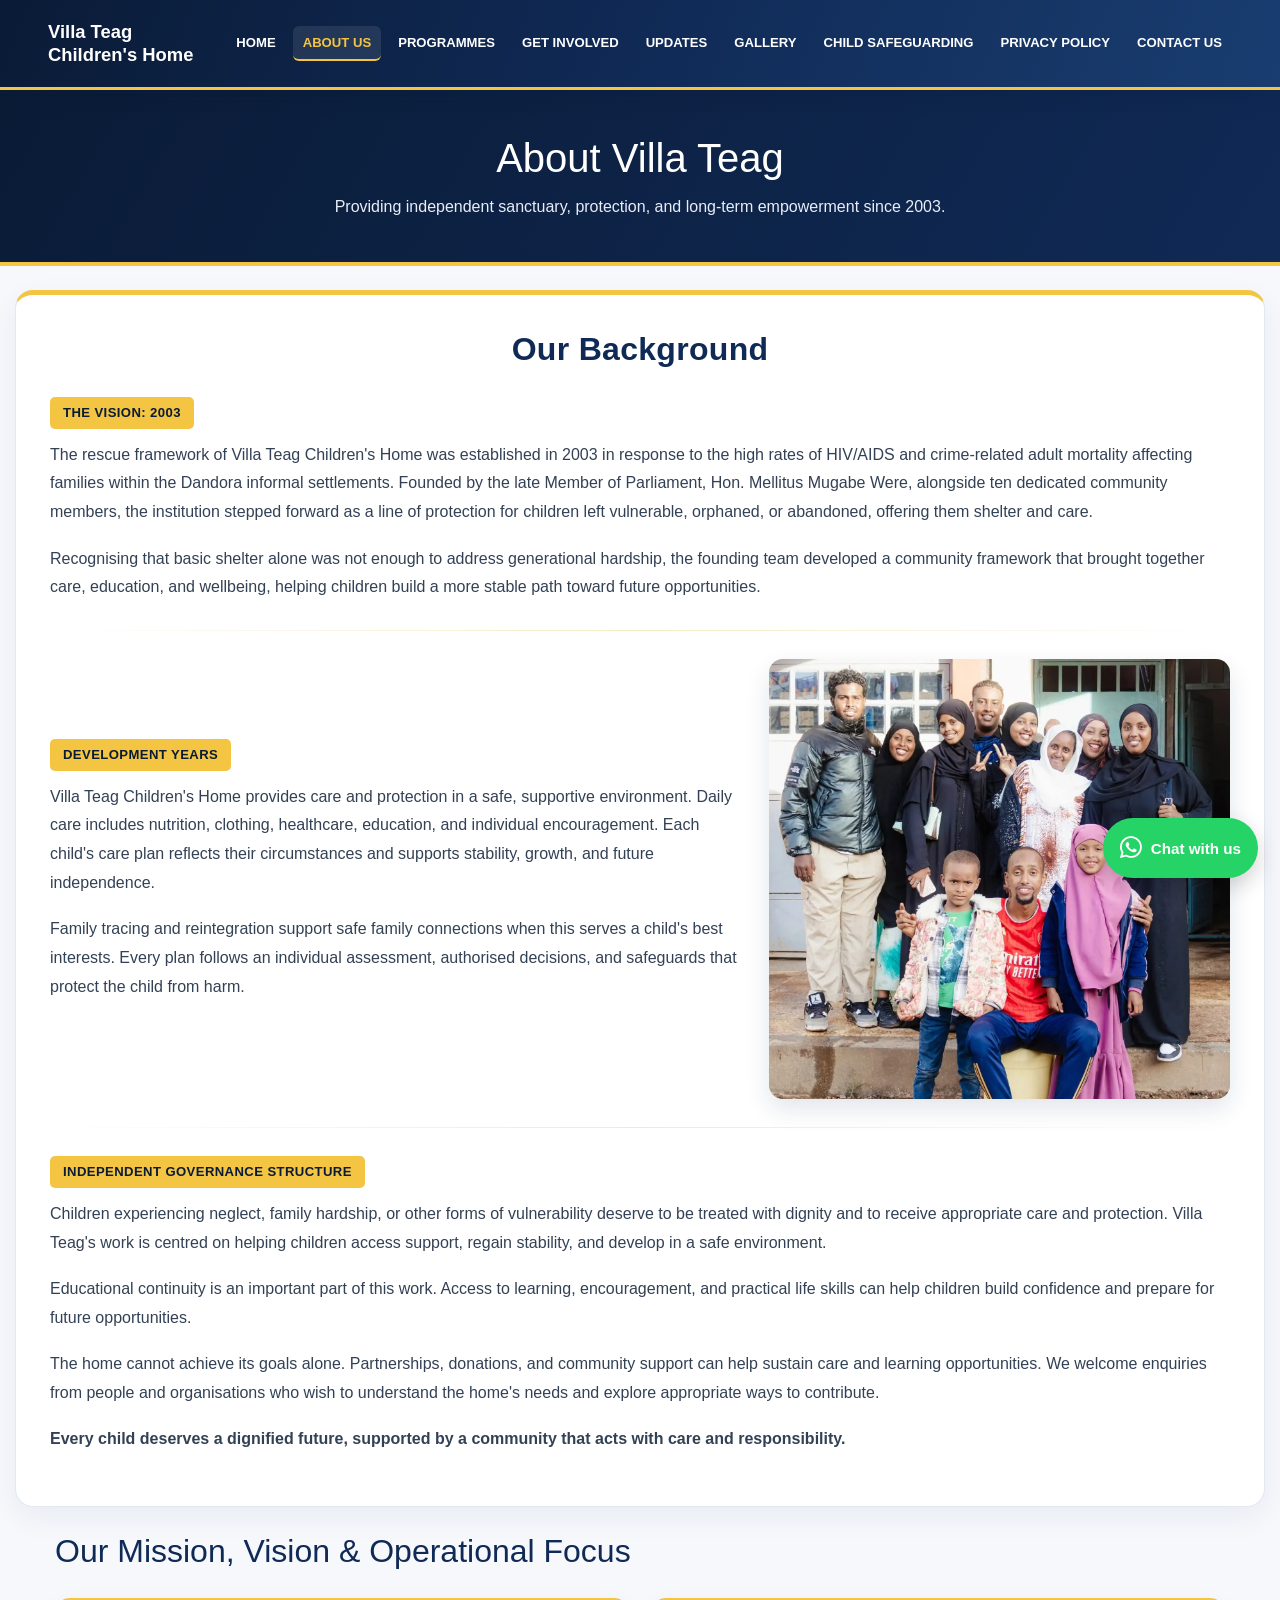
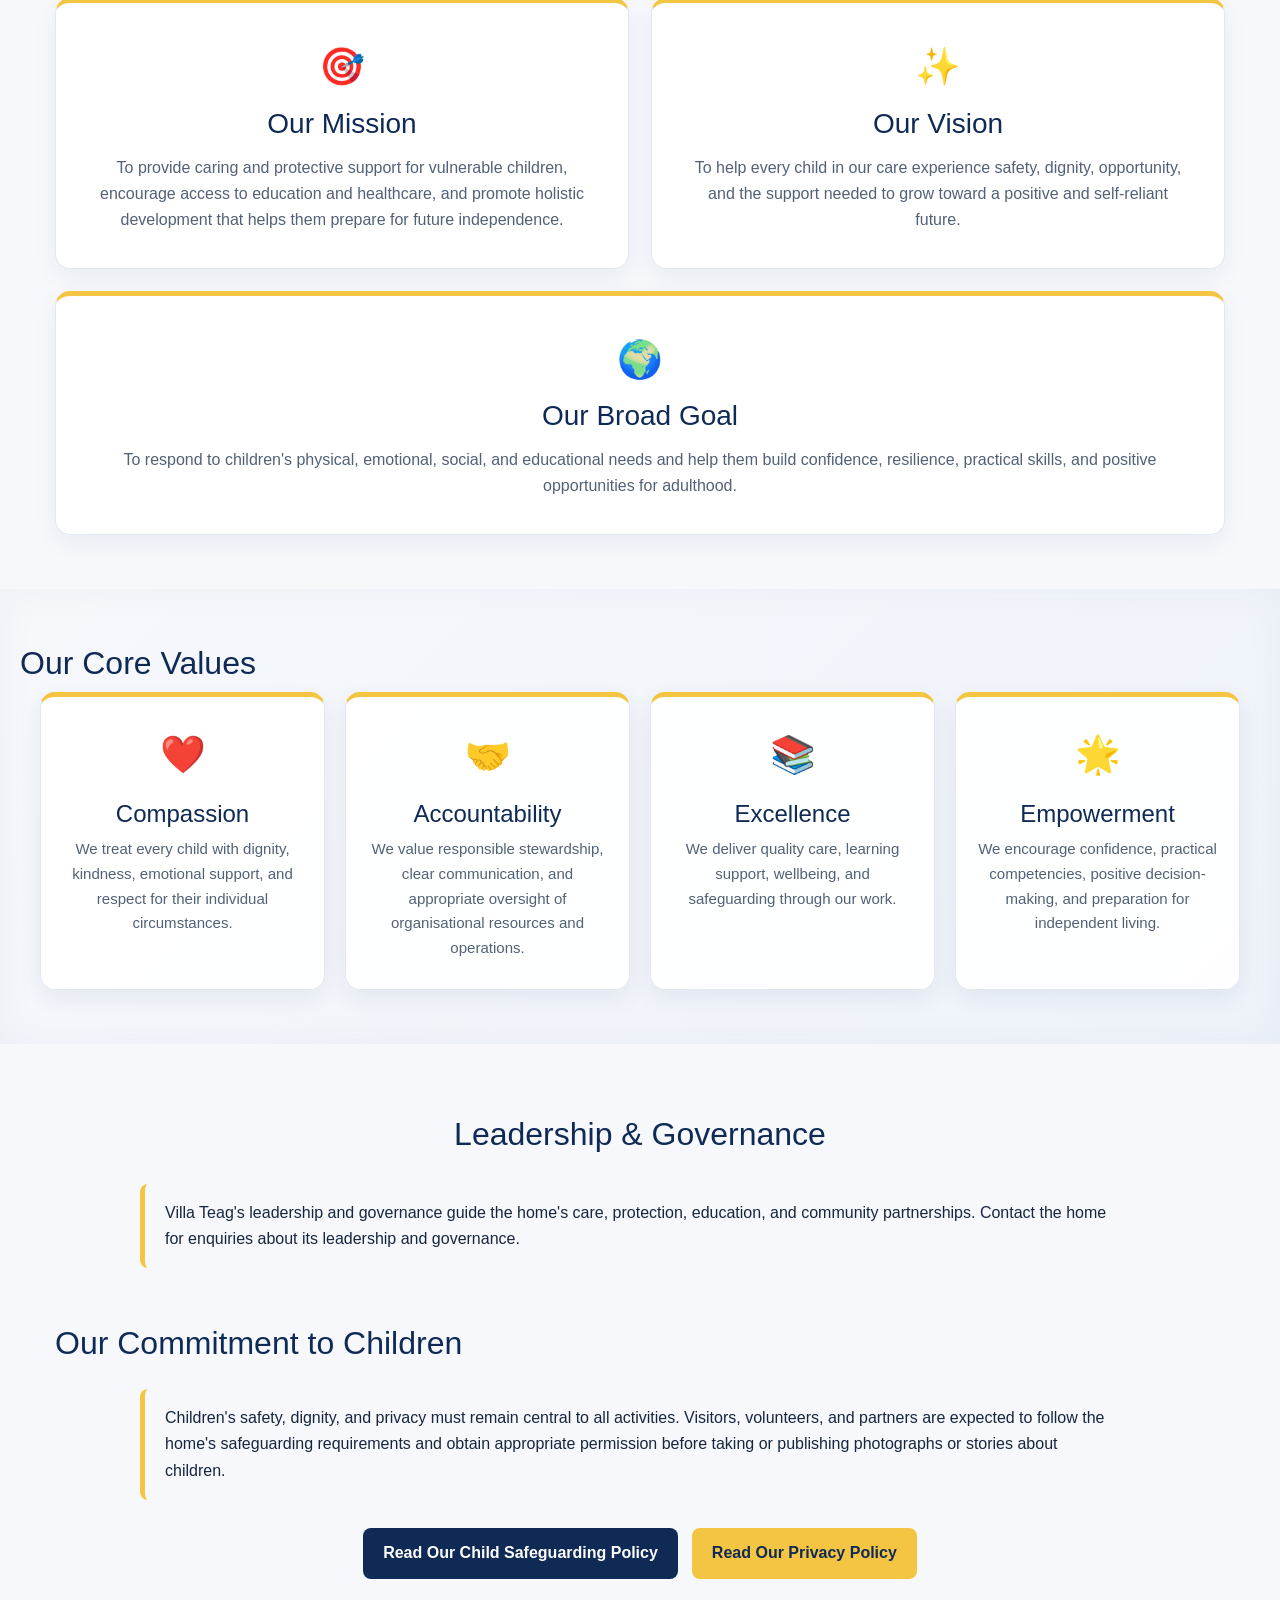
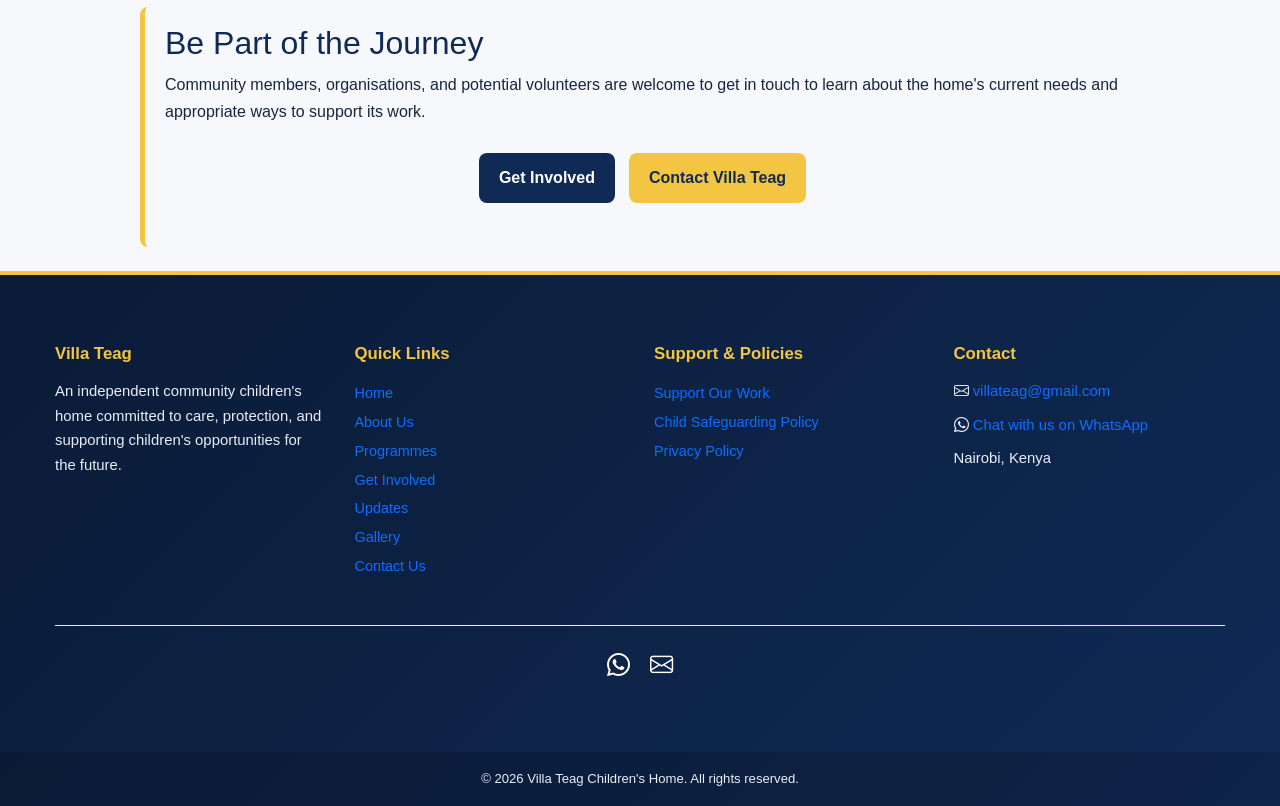
==== commit 0764a730: "Clean up sitewide navigation and policy metadata Co-authored-by: Copilot <223556219+Copilot@users.no" ====
--- a/About.html
+++ b/About.html
@@ -243,6 +243,7 @@
             <li><a href="About.html" aria-current="page">About Us</a></li>
             <li><a href="Programs and Services.html">Programmes</a></li>
             <li><a href="Get Involved.html">Get Involved</a></li>
+            <li><a href="updates.html">Updates</a></li>
             <li><a href="gallery.html">Gallery</a></li>
             <li><a href="Contact.html">Contact Us</a></li>
           </ul>
